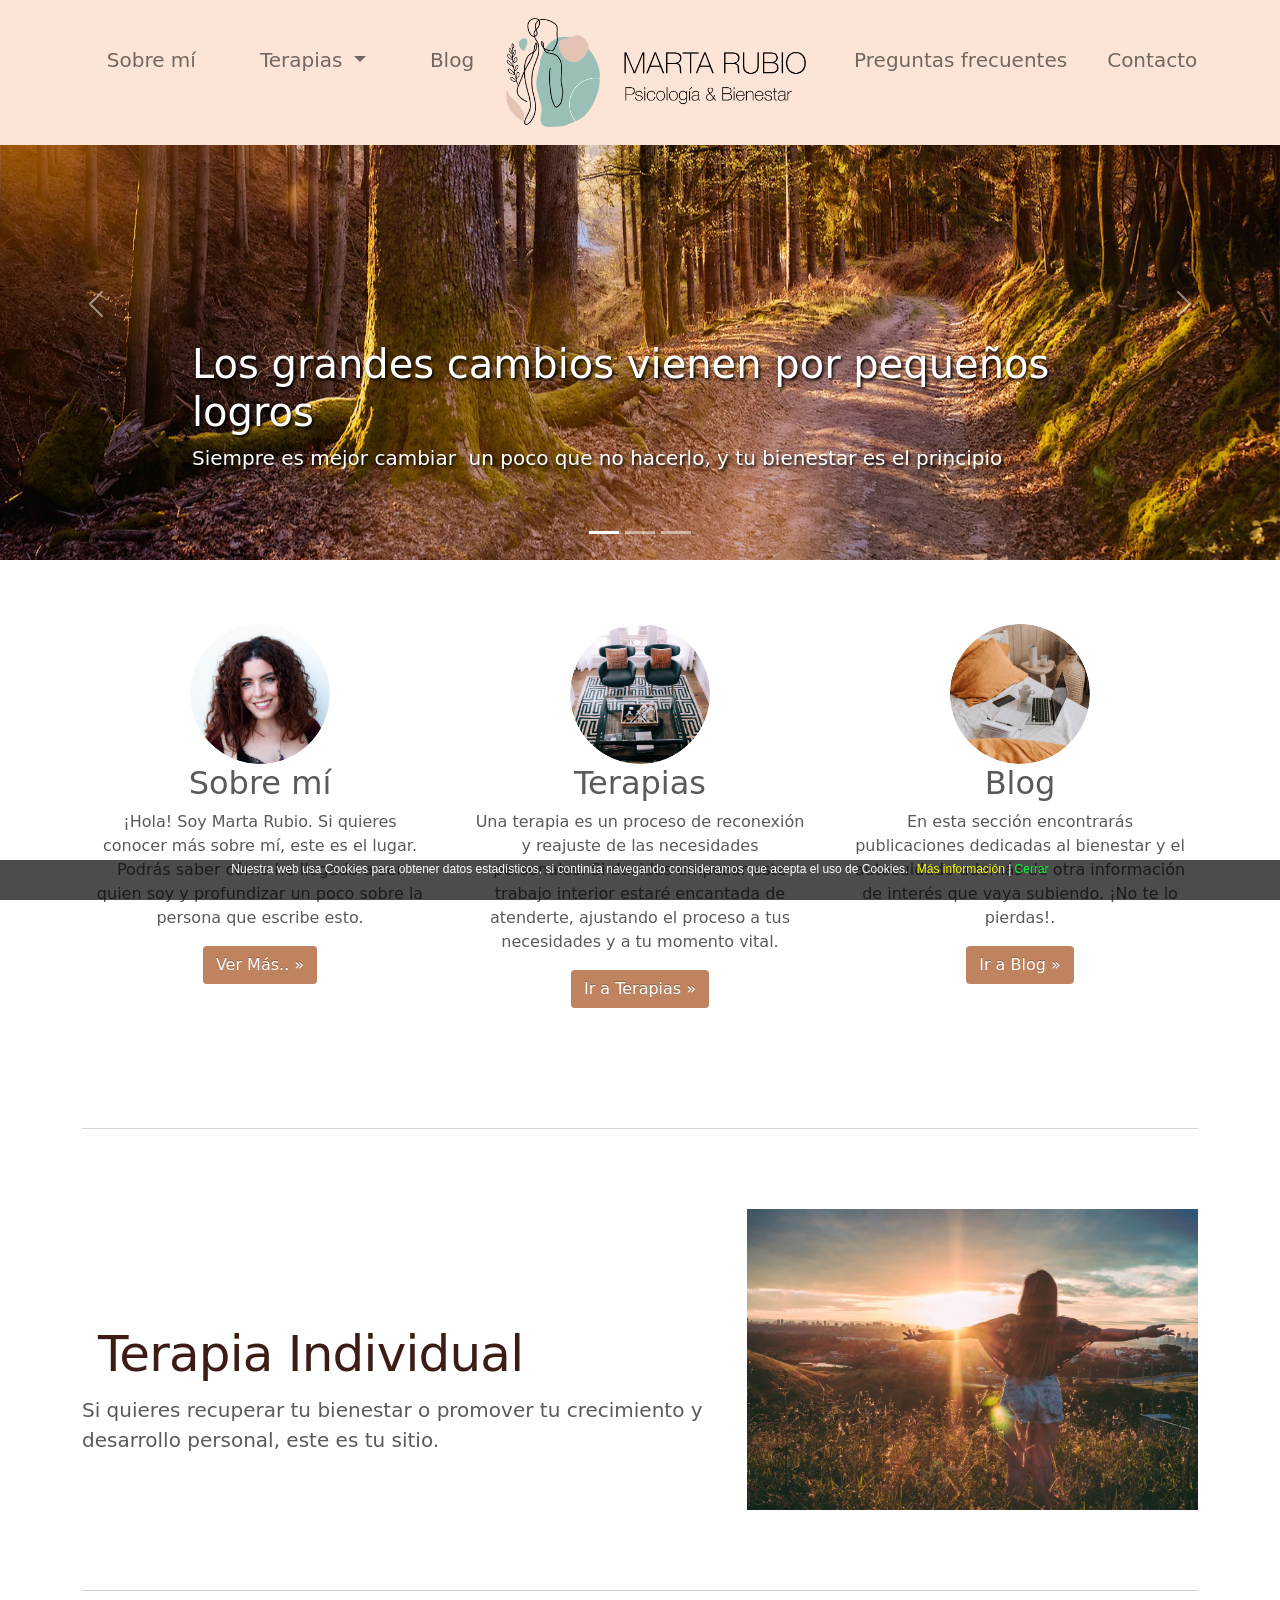
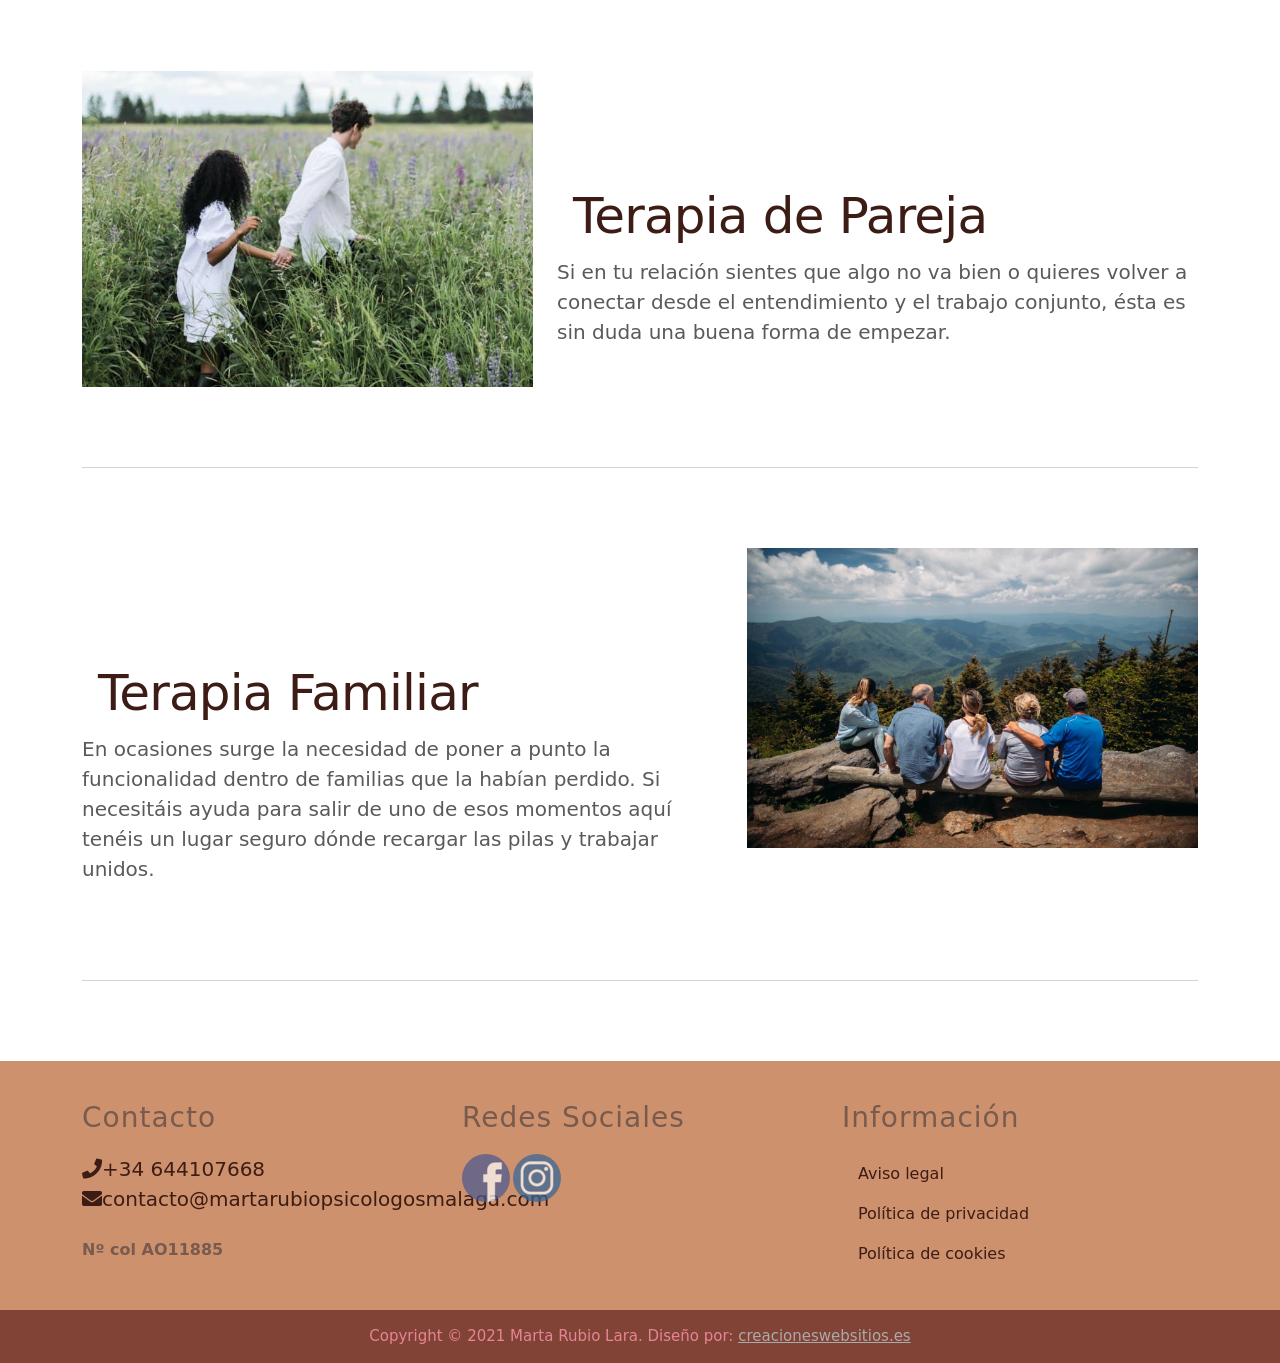
==== index.html @ 986de5ce "commit" ====
<!doctype html>
<html lang="es">


<head>
    <meta charset="utf-8">
    <meta name="viewport" content="width=device-width, initial-scale=1">
    <meta name="description" content="">
    <meta name="author" content="www.creacioneswebsitios.es">
    <meta name="dc.title" content="Marta Rubio Psicologa" />
    <meta name="dc.description" content="Psicólogos Málaga. Andalucía" />
    <meta name="dc.relation" content="https://www.martarubiopsicologos.es/" />
    <meta name="dc.source" content="https://www.martarubiopsicologos.es/" />
    <meta name="dc.language" content="es_ES" />
    <meta name="description" content="Psicólogos Málaga. Andalucía" />
    <meta name="robots" content="index, follow" />
    <meta name="googlebot" content="index, follow, max-snippet:-1, max-image-preview:large, max-video-preview:-1" />
    <meta name="bingbot" content="index, follow, max-snippet:-1, max-image-preview:large, max-video-preview:-1" />
    <title>Marta Rubio - Psicología</title>

    <!--link rel="canonical" href="https://getbootstrap.com/docs/5.0/examples/carousel/">



    <!-- Bootstrap core CSS -->
    <link href="css/bootstrap/bootstrap.css" rel="stylesheet">

    <link href="css/style.css" rel="stylesheet">

    <style>

    </style>


    <!-- Custom styles for this template -->
    <link href="css/carousel.css" rel="stylesheet">

    <!-- Para fontawesome-->
    <link href="./fontawesome/css/all.css" rel="stylesheet">
    <!--load all styles -->
    <link rel="stylesheet" href="./css/alertify/alertify.css">
    <link rel="stylesheet" href="./css/alertify/themes/bootstrap.rtl.min.css" />
    <script src="./js/jquery/jquery-3.5.1.min.js"></script>

    <!-- Global site tag (gtag.js) - Google Analytics -->

    <!-- Para botón de subir a principio página-->
    <script type='text/javascript'>
    </script>
</head>

<body>
    <div id="barraaceptacion">
        <div class="inner">
            <span class="miletra">
            Nuestra web usa Cookies para obtener datos estadísticos, si continúa navegando consideramos que acepta el uso de Cookies.
            
         
            <a href="cokies.html" target="_blank" class="info">Más información</a>&nbsp;|&nbsp;<a class="ok" href="javascript:QuitarCookie()">Cerrar</a>
        </span>
        </div>
    </div>
    <a href="javascript:void(0);" id="scroll" title="Scroll to Top" style="display: none;">Top<span></span></a>
    <header>
        <nav class="navbar navbar-expand-md navbar-light fixed-top">
            <!--Logo para móvil-->
            <a class="navbar-brand d-lg-none" href="#"><img src="./img/LOGO DEFINITIVO.png " lt=" " width="300" />
            </a>
            <button class="navbar-toggler" type="button" data-bs-toggle="collapse" data-bs-target="#navbarCollapse" aria-controls="navbarCollapse" aria-expanded="false" aria-label="Toggle navigation">
                <span class="navbar-toggler-icon"></span>
            </button>
            <div class="container-fluid">

                <div class="collapse navbar-collapse nav-center flex-column" id="navbarCollapse">

                    <!--ul class="navbar-nav mx-auto mb-2 mb-md-0 barra1">
                        <li class=" nav-item centrar">

                            <p class="nav-link fas">
                                <font face="small fonts" size=2>Nº col AO11885
                                </font>
                            </p>

                            <p class="fas fa-phone nav-link ">
                                <font face="small fonts" size=2>+34 644107668
                                </font>
                            </p>

                            <p class="fas fa-envelope nav-link ">
                                <font face="small fonts" size=2> contacto@martarubiopsicologosmalaga.com - mrubio.psico@copao.com
                                </font>
                        </li>


                        <!--li class="nav-item ">
                            <p class="nav-link fas centrar">Nº col AO11885
                            </p>
                        </li>
                        <li class="nav-item ">

                            <p class="fas fa-phone nav-link"> +34 644107668
                            </p>
                        </li>
                        <li class="nav-item ">
                            <p class="fas fa-envelope nav-link"> contacto@martarubiopsicologosmalaga.com - mrubio.psico@copao.com
                            </p>
                        </li>
                    </ul-->
                    <!--form class="d-flex">
                            <input class="form-control me-2" type="search" placeholder="Search" aria-label="Search">
                            <button class="btn btn-outline-success" type="submit">Search</button>
                        </form-->

                    <!-- Barra Navegación para móvil-->
                    <ul class="navbar-nav mx-auto mb-2 mb-md-0 d-lg-none">

                        <li class="nav-item ">
                            <a class="nav-link" href="sobremi.html">
                                Sobre mí
                            </a>
                        </li>

                        <!--li class="nav-item">
                            <a class="nav-link" href="#">Terapias</a>
                        </li-->
                        <!--li><img src="./img/twiter.png " alt=" " width="48" height="48" /></li-->
                        <li class="nav-item  dropdown">
                            <a class="nav-link dropdown-toggle" href="#" id="navbarDropdown" role="button" data-toggle="dropdown" aria-haspopup="true" aria-expanded="false">
                                Terapias
                            </a>
                            <div class="dropdown-menu dropmio" aria-labelledby="navbarDropdown">
                                <a class="dropdown-item" href="terapias.html">Terapias</a>
                                <div class="dropdown-divider"></div>
                                <a class="dropdown-item" href="individual.html">Individual</a>
                                <a class="dropdown-item" href="pareja.html">Pareja</a>
                                <a class="dropdown-item" href="familiar.html">Familar</a>


                            </div>

                        </li>
                        <li class="nav-item">
                            <a class="nav-link " href="blog.php">Blog</a>
                        </li>

                        <a class="navbar-brand d-none d-lg-block" href="#"> <img src="./img/LOGO DEFINITIVO.png " lt=" " width="300" />
                        </a>

                        <li> <a class="nav-link" href="faq.php">Preguntas frecuentes</a>
                        </li>
                        <li class="nav-item">
                            <a class="nav-link " href="contacto.php">Contacto</a>
                        </li>

                    </ul>
                    <!--Barra Navegación para web -->
                    <ul class="navbar-nav mx-auto mb-2 mb-md-0 navbar-brand d-none d-lg-flex">

                        <li class="nav-item m-4">
                            <a class="nav-link" href="sobremi.html">
                                Sobre mí
                            </a>
                        </li>

                        <!--li class="nav-item">
                            <a class="nav-link" href="#">Terapias</a>
                        </li-->
                        <!--li><img src="./img/twiter.png " alt=" " width="48" height="48" /></li-->
                        <li class="nav-item m-4 dropdown">
                            <a class="nav-link dropdown-toggle" href="#" id="navbarDropdown" role="button" data-toggle="dropdown" aria-haspopup="true" aria-expanded="false">
                                Terapias
                            </a>
                            <div class="dropdown-menu dropmio" aria-labelledby="navbarDropdown">
                                <a class="dropdown-item" href="terapias.html">Terapias</a>
                                <div class="dropdown-divider"></div>
                                <a class="dropdown-item" href="individual.html">Individual</a>
                                <a class="dropdown-item" href="pareja.html">Pareja</a>
                                <a class="dropdown-item" href="familiar.html">Familar</a>


                            </div>

                        </li>
                        <li class="nav-item m-4">
                            <a class="nav-link " href="blog.php">Blog</a>
                        </li>

                        <a class="navbar-brand d-none d-lg-block" href="#"> <img src="./img/LOGO DEFINITIVO.png " lt=" " width="300" />
                        </a>

                        <li> <a class="nav-link m-4" href="faq.php">Preguntas frecuentes</a>
                        </li>
                        <li class="nav-item">
                            <a class="nav-link mt-4" href="contacto.php">Contacto</a>
                        </li>

                    </ul>
                </div>
            </div>
        </nav>
    </header>

    <main>

        <div id="myCarousel" class="carousel slide" data-bs-ride="carousel">
            <ol class="carousel-indicators">
                <li data-bs-target="#myCarousel" data-bs-slide-to="0" class="active"></li>
                <li data-bs-target="#myCarousel" data-bs-slide-to="1"></li>
                <li data-bs-target="#myCarousel" data-bs-slide-to="2"></li>
            </ol>
            <div class="carousel-inner">
                <div class="carousel-item active">
                    <!--svg class="bd-placeholder-img" width="100%" height="100%" xmlns="http://www.w3.org/2000/svg" aria-hidden="true" preserveAspectRatio="xMidYMid slice" focusable="false"><rect width="100%" height="100%" fill="#777"/></svg-->
                    <img src="img/Carrusel 1 FINAL.png" class="img-fluid" alt="Responsive image" />
                    <div class="container">
                        <div class="carousel-caption text-start sombra">
                            <h1>Los grandes cambios vienen por pequeños logros
                            </h1>
                            <p>Siempre es mejor cambiar ​ un poco que no hacerlo, y tu bienestar es el principio
                            </p>
                        </div>
                    </div>
                </div>
                <div class="carousel-item">
                    <!-- svg class="bd-placeholder-img" width="100%" height="100%" xmlns="http://www.w3.org/2000/svg" aria-hidden="true" preserveAspectRatio="xMidYMid slice" focusable="false"><rect width="100%" height="100%" fill="#777"/></svg-->
                    <img src="img/Carrusel 2 FINAL.png" class="img-fluid" alt="Responsive image" />

                    <div class="container">
                        <div class="carousel-caption sombra">
                            <h1>A veces perdemos el rumbo
                            </h1>
                            <p>Ayúdame a encontrarte y te acompañaré en tu proceso terapéutico
                            </p>
                        </div>
                    </div>
                </div>
                <div class="carousel-item">
                    <!--svg class="bd-placeholder-img" width="100%" height="100%" xmlns="http://www.w3.org/2000/svg" aria-hidden="true" preserveAspectRatio="xMidYMid slice" focusable="false"><rect width="100%" height="100%" fill="#777"/></svg-->
                    <img src="img/Carrusel 3 FINAL.png" class="img-fluid" alt="Responsive image" />

                    <div class="container">
                        <div class="carousel-caption text-end sombra">
                            <h1>Miedos, inseguridades e incertidumbre en pareja
                            </h1>
                            <p>Si necesitas otro punto de vista, estoy aquí para escucharte </p>
                        </div>
                    </div>
                </div>
            </div>
            <a class="carousel-control-prev" href="#myCarousel" role="button" data-bs-slide="prev">
                <span class="carousel-control-prev-icon" aria-hidden="true"></span>
                <span class="visually-hidden">Previous</span>
            </a>
            <a class="carousel-control-next" href="#myCarousel" role="button" data-bs-slide="next">
                <span class="carousel-control-next-icon" aria-hidden="true"></span>
                <span class="visually-hidden">Next</span>
            </a>
        </div>


        <!-- Marketing messaging and featurettes
  ================================================== -->
        <!-- Wrap the rest of the page in another container to center all the content. -->

        <div class="container marketing">

            <!-- Three columns of text below the carousel -->
            <div class="row">
                <div class="col-lg-4">
                    <!--svg class="bd-placeholder-img rounded-circle" width="140" height="140" xmlns="http://www.w3.org/2000/svg" role="img" aria-label="Placeholder: 140x140" preserveAspectRatio="xMidYMid slice" focusable="false"><title>Placeholder</title><rect width="100%" height="100%" fill="#777"/><text x="50%" y="50%" fill="#777" dy=".3em">140x140</text></svg-->
                    <img src="./img/fotomartaindex.jpg" class="bd-placeholder-img rounded-circle" width="140" height="140" />
                    <h2>Sobre mí</h2>
                    <p>¡Hola! Soy Marta Rubio. Si quieres conocer más sobre mí, este es el lugar. Podrás saber cómo he llegado a ser quien soy y profundizar un poco sobre la persona que escribe esto.
                    </p>
                    <p><a class="btn btn-ttc" href="sobremi.html" role="button">Ver Más.. &raquo;</a></p>
                </div>
                <!-- /.col-lg-4 -->
                <div class="col-lg-4">
                    <img src="./img/Inicio Terapias Redondo.png" class="bd-placeholder-img rounded-circle" width="140" height="140" />
                    <h2>Terapias</h2>
                    <p>Una terapia es un proceso de reconexión y reajuste de las necesidades personales. Si decides empezar este trabajo interior estaré encantada de atenderte, ajustando el proceso a tus necesidades y a tu momento vital.
                    </p>
                    <p><a class="btn btn-ttc" href="terapias.html" role="button">Ir a Terapias &raquo;</a></p>
                </div>
                <!-- /.col-lg-4 -->
                <div class="col-lg-4">
                    <img src="./img/Inicio Blog Redondo.png" class="bd-placeholder-img rounded-circle" width="140" height="140" />
                    <h2>Blog</h2>
                    <p>En esta sección encontrarás publicaciones dedicadas al bienestar y el autocuidado además de otra información de interés que vaya subiendo. ¡No te lo pierdas!.
                    </p>
                    <p><a class="btn btn-ttc" href="blog.php" role="button">Ir a Blog &raquo;</a></p>
                </div>
                <!-- /.col-lg-4 -->
            </div>
            <!-- /.row -->


            <!-- START THE FEATURETTES -->

            <hr class="featurette-divider">

            <div class="row featurette">
                <div class="col-md-7">
                    <h2 class="featurette-heading">
                        <a class="nav-link colormio" href="individual.html">Terapia Individual</a> <span class="text-muted "></span></h2>
                    <p class="lead"> Si quieres recuperar tu bienestar o promover tu crecimiento y desarrollo personal, este es tu sitio.
                    </p>
                </div>
                <div class="col-md-5">
                    <!--svg class="bd-placeholder-img bd-placeholder-img-lg featurette-image img-fluid mx-auto" width="500" height="500" xmlns="http://www.w3.org/2000/svg" role="img" aria-label="Placeholder: 500x500" preserveAspectRatio="xMidYMid slice" focusable="false"><title>Placeholder</title><rect width="100%" height="100%" fill="#eee"/><text x="50%" y="50%" fill="#aaa" dy=".3em">500x500</text></svg-->
                    <img src="./img/terapiaindividual1.jpg" class="bd-placeholder-img bd-placeholder-img-lg featurette-image img-fluid mx-auto" width="500" height="500" />
                </div>
            </div>

            <hr class="featurette-divider">

            <div class="row featurette">
                <div class="col-md-7 order-md-2">
                    <h2 class="featurette-heading">
                        <a class="nav-link colormio" href="pareja.html">Terapia de Pareja</a> <span class="text-muted "></span></h2>
                    <p class="lead">Si en tu relación sientes que algo no va bien o quieres volver a conectar desde el entendimiento y el trabajo conjunto, ésta es sin duda una buena forma de empezar.
                    </p>
                </div>
                <div class="col-md-5 order-md-1">
                    <!--svg class="bd-placeholder-img bd-placeholder-img-lg featurette-image img-fluid mx-auto" width="500" height="500" xmlns="http://www.w3.org/2000/svg" role="img" aria-label="Placeholder: 500x500" preserveAspectRatio="xMidYMid slice" focusable="false"><title>Placeholder</title><rect width="100%" height="100%" fill="#eee"/><text x="50%" y="50%" fill="#aaa" dy=".3em">500x500</text></svg-->
                    <img src="./img/terapiapareja.jpg" class=" bd-placeholder-img bd-placeholder-img-lg featurette-image img-fluid mx-auto " width="500 " height="500 " />

                </div>
            </div>

            <hr class="featurette-divider ">

            <div class="row featurette ">
                <div class="col-md-7 ">

                    <h2 class="featurette-heading">
                        <a class="nav-link colormio" href="familiar.html">Terapia Familiar</a> <span class="text-muted "></span></h2>


                    <p class="lead ">En ocasiones surge la necesidad de poner a punto la funcionalidad dentro de familias que la habían perdido. Si necesitáis ayuda para salir de uno de esos momentos aquí tenéis un lugar seguro dónde recargar las pilas y trabajar unidos.

                    </p>
                </div>
                <div class="col-md-5 ">
                    <!--svg class="bd-placeholder-img bd-placeholder-img-lg featurette-image img-fluid mx-auto " width="500 " height="500 " xmlns="http://www.w3.org/2000/svg " role="img " aria-label="Placeholder: 500x500 " preserveAspectRatio="xMidYMid
                        slice " focusable="false "><title>Placeholder</title><rect width="100% " height="100% " fill="#eee "/><text x="50% " y="50% " fill="#aaa " dy=".3em ">500x500</text></svg-->
                    <img src="./img/terapiafamiliar.jpg" class=" bd-placeholder-img bd-placeholder-img-lg featurette-image img-fluid mx-auto " width="500 " height="500 " />

                </div>
            </div>

            <hr class="featurette-divider ">

            <!-- /END THE FEATURETTES -->

        </div>
        <!-- /.container -->


        <!-- FOOTER >
        <footer class="container ">
            <p class="float-end "><a href="# ">Back to top</a></p>
            <p>&copy; 2017-2020 Company, Inc. &middot; <a href="# ">Privacy</a> &middot; <a href="# ">Terms</a></p>
        </footer-->
        <footer>
            <div class="container ">
                <div class="row ">

                    <div class="col-lg-4 col-md-6 ">
                        <h3>Contacto</h3>
                        <ul class="list-unstyled one-column ">

                            <li>
                                <a class="navbar-brand colormio" href="tel:+34644107668"><i class="fa fa-phone"></i>+34 644107668</a>
                            </li>
                            <li>
                                <a class="navbar-brand colormio" href="mailto:contacto@martarubiopsicologosmalaga.com"><i class="fa fa-envelope"></i>contacto@martarubiopsicologosmalaga.com</a>
                            </li>

                            <br>
                            <li>
                                <b>Nº col AO11885</b>
                            </li>



                        </ul>

                    </div>

                    <div class="col-lg-4 col-md-6">
                        <h3>Redes Sociales</h3>
                        <ul class="list-unstyled socila-list mx-auto">
                            <li>
                                <a href="https://www.facebook.com/MartaRubioTherapy">
                                    <img src=" ./img/facebook.png " alt=" " width="48 " height="48 " /></li>

                            </a>



                            <li>
                                <a href="https://www.instagram.com/martarubio_therapy/">
                                    <img src="./img/instagram.png " alt=" " width="48 " height="48 " />

                                </a>
                            </li>

                        </ul>

                    </div>

                    <div class="col-lg-4 ">
                        <h3>Información</h3>
                        <ul class="list-unstyled one-column ">
                            <li><a class="colormio nav-link" href="avisolegal.html">Aviso legal</a></li>
                            <li><a class="colormio nav-link" href="privacidad.html">Política de privacidad</a></li>
                            <li><a class="colormio nav-link" href="cokies.html">Política de cookies</a></li>


                        </ul>
                    </div>

                </div>
            </div>
            <div class="copyright text-center ">

                <span>Copyright &copy; 2021  Marta Rubio Lara.
                Diseño por: <a  href="https://creacioneswebsitios.es">creacioneswebsitios.es</a></span> </div>
        </footer>
    </main>

    <script src="./js/popper.min.js "></script>
    <!-- Always remember to call the above files first before calling the bootstrap.min.js file -->
    <script src="./js/bootstrap4/bootstrap.min.js "></script>
    <script src="js/bootstrap/bootstrap.min.js "></script>
    <script src="js/alertify/alertify.js"></script>
    <script async src="https://www.googletagmanager.com/gtag/js?id=G-HHHKH31DY4"></script>
    <script src="js/funcionesindex.js"></script>






</body>

</html>

</html>
---- css/style.css ----
footer {
        background: #CD916D;
        color: #785B4E;
        padding-top: 10px;
        position: absolute;
        width: 100%;
    }
    
    footer a {
        color: #aaa;
    }
    
    footer a:hover {
        color: #CD916D;
    }
    
    footer h3 {
        color: #785B4E;
        letter-spacing: 1px;
        margin: 30px 0 20px;
    }
    
    footer .three-column {
        overflow: hidden;
    }
    
    footer .three-column li {
        width: 33.3333%;
        float: left;
        padding: 5px 0;
    }
    
    footer .socila-list {
        overflow: hidden;
        margin: 20px 0 10px;
    }
    
    footer .socila-list li {
        float: left;
        margin-right: 3px;
        opacity: 0.7;
        overflow: hidden;
        border-radius: 50%;
        transition: all 0.3s ease-in-out;
    }
    
    footer .socila-list li:hover {
        opacity: 1;
    }
    
    footer .img-thumbnail {
        background: rgba(0, 0, 0, 0.2);
        border: 1px solid #444;
        margin-bottom: 5px;
    }
    
    footer .copyright {
        padding: 15px 0;
        background: #814336;
        margin-top: 20px;
        font-size: 15px;
    }
    
    footer .copyright span {
        color: #e68495;
    }
    
    .bd-placeholder-img {
        font-size: 1.125rem;
        text-anchor: middle;
        -webkit-user-select: none;
        -moz-user-select: none;
        user-select: none;
    }
    
    @media (min-width: 768px) {
        .bd-placeholder-img-lg {
            font-size: 3.5rem;
        }
    }
    /**Fondo navegación**/
    
    nav {
        background-color: #FCE5D7;
        margin: 0;
        padding: 0;
    }
    /**Color botón personalizado*/
    
    .btn-ttc,
    .btn-ttc:hover,
    .btn-ttc:active {
        color: white;
        text-shadow: 0 -1px 0 rgba(0, 0, 0, 0.25);
        background-color: #BF835F;
    }
    /**Botón subir en la página */
    
    #scroll {
        position: fixed;
        z-index: 1;
        right: 10px;
        bottom: 10px;
        cursor: pointer;
        width: 50px;
        height: 50px;
        background-color: #814336db;
        text-indent: -9999px;
        display: none;
        -webkit-border-radius: 60px;
        -moz-border-radius: 60px;
        border-radius: 60px
    }
    
    #scroll span {
        position: absolute;
        top: 50%;
        left: 50%;
        margin-left: -8px;
        margin-top: -12px;
        height: 0;
        width: 0;
        border: 8px solid transparent;
        border-bottom-color: #ffffff
    }
    
    #scroll:hover {
        background-color: #BF835F;
        opacity: 1;
        filter: "alpha(opacity=100)";
        -ms-filter: "alpha(opacity=100)";
    }
    /**Para barra de colores*/
    
    .barra1 {
        background-color: #e5c8b6;
        width: 100%;
        text-align: center;
        padding: 0px;
        margin: 0px;
    }
    
    .centrar {
        margin-left: auto;
        margin-right: auto;
    }
    
    .dropmio {
        background-color: #e5c8b6;
    }
    /** Texto justificado **/
    
    .justifica {
        text-align: justify;
    }
    
    .borde {
        border-color: #e5c8b6;
        border-style: outset;
    }
    /*main {
        background-color: e5c8b6k;
        opacity: 0.5;
    }*/
    
    .colormio {
        color: #3d1c15;
    }
    
    .colormio:hover {
        color: #6e4e39;
    }
    /*Para FAQ
       
    */
    
    .micolorfaq {
        color: #454444;
        background-color: #FCE5D7
    }
    
    .micolorfaq:hover {
        color: black
    }
    
    .faqHeader {
        font-size: 27px;
        margin: 20px;
    }
    
    .panel-heading [data-toggle="collapse"]:after {
        font-family: 'Glyphicons Halflings';
        content: "e072";
        /* "play" icon */
        float: right;
        color: #F58723;
        font-size: 18px;
        line-height: 22px;
        /* rotate "play" icon from > (right arrow) to down arrow */
        -webkit-transform: rotate(-90deg);
        -moz-transform: rotate(-90deg);
        -ms-transform: rotate(-90deg);
        -o-transform: rotate(-90deg);
        transform: rotate(-90deg);
    }
    
    .panel-heading [data-toggle="collapse"].collapsed:after {
        /* rotate "play" icon from > (right arrow) to ^ (up arrow) */
        -webkit-transform: rotate(90deg);
        -moz-transform: rotate(90deg);
        -ms-transform: rotate(90deg);
        -o-transform: rotate(90deg);
        transform: rotate(90deg);
        color: #454444;
    }
    /* Barra aceptación de cookies*/
    
    #barraaceptacion {
        position: fixed;
        right: 0px;
        bottom: 0px;
        width: 100%;
        text-align: center;
        min-height: 40px;
        background-color: rgba(0, 0, 0, 0.7);
        color: #fff;
        z-index: 99999;
    }
    
    .inner {
        text-align: center;
        font-family: verdana;
        font-size: 12px;
        margin: auto;
    }
    
    .spanfoot {
        vertical-align: middle;
        text-align: center;
    }
    
    .inner a.ok {
        color: #00ff2e;
        text-decoration: none;
    }
    
    .inner a.info {
        margin-left: 5px;
        text-decoration: none;
        color: #faff00;
    }
    /* Letra para enlace diseño en pie*/
    
    .miletra {
        font-family: Arial, Helvetica, sans-serif;
    }
    /**Sombra letras carrousel*/
    
    .sombra {
        color: white;
        text-shadow: 0.1em 0.1em 0.2em black
    }
---- css/carousel.css ----
/* GLOBAL STYLES
-------------------------------------------------- */
/* Padding below the footer and lighter body text */

body {
  padding-top: 3rem;
  padding-bottom: 3rem;
  color: #5a5a5a;
}


/* CUSTOMIZE THE CAROUSEL
-------------------------------------------------- */

/* Carousel base class */
.carousel {
  margin-bottom: 4rem;
}
/* Since positioning the image, we need to help out the caption */
.carousel-caption {
  bottom: 3rem;
  z-index: 10;
}

/* Declare heights because of positioning of img element */
.carousel-item {
  height: 32rem;
}
.carousel-item > img {
  position: absolute;
  top: 0;
  left: 0;
  min-width: 100%;
  height: 32rem;
}


/* MARKETING CONTENT
-------------------------------------------------- */

/* Center align the text within the three columns below the carousel */
.marketing .col-lg-4 {
  margin-bottom: 1.5rem;
  text-align: center;
}
.marketing h2 {
  font-weight: 400;
}
/* rtl:begin:ignore */
.marketing .col-lg-4 p {
  margin-right: .75rem;
  margin-left: .75rem;
}
/* rtl:end:ignore */


/* Featurettes
------------------------- */

.featurette-divider {
  margin: 5rem 0; /* Space out the Bootstrap <hr> more */
}

/* Thin out the marketing headings */
.featurette-heading {
  font-weight: 300;
  line-height: 1;
  /* rtl:remove */
  letter-spacing: -.05rem;
}


/* RESPONSIVE CSS
-------------------------------------------------- */

@media (min-width: 40em) {
  /* Bump up size of carousel content */
  .carousel-caption p {
    margin-bottom: 1.25rem;
    font-size: 1.25rem;
    line-height: 1.4;
  }

  .featurette-heading {
    font-size: 50px;
  }
}

@media (min-width: 62em) {
  .featurette-heading {
    margin-top: 7rem;
  }
}
---- css/alertify/alertify.css ----
/**
 * alertifyjs 1.13.1 http://alertifyjs.com
 * AlertifyJS is a javascript framework for developing pretty browser dialogs and notifications.
 * Copyright 2019 Mohammad Younes <Mohammad@alertifyjs.com> (http://alertifyjs.com) 
 * Licensed under GPL 3 <https://opensource.org/licenses/gpl-3.0>*/
    
    .alertify .ajs-dimmer {
        position: fixed;
        z-index: 1981;
        top: 0;
        right: 0;
        bottom: 0;
        left: 0;
        padding: 0;
        margin: 0;
        background-color: #252525;
        opacity: .5;
    }
    
    .alertify .ajs-modal {
        position: fixed;
        top: 0;
        right: 0;
        left: 0;
        bottom: 0;
        padding: 0;
        overflow-y: auto;
        z-index: 1981;
    }
    
    .alertify .ajs-dialog {
        position: relative;
        margin: 5% auto;
        min-height: 110px;
        max-width: 500px;
        padding: 24px 24px 0 24px;
        outline: 0;
        background-color: #fff;
    }
    
    .alertify .ajs-dialog.ajs-capture:before {
        content: '';
        position: absolute;
        top: 0;
        right: 0;
        bottom: 0;
        left: 0;
        display: block;
        z-index: 1;
    }
    
    .alertify .ajs-reset {
        position: absolute !important;
        display: inline !important;
        width: 0 !important;
        height: 0 !important;
        opacity: 0 !important;
    }
    
    .alertify .ajs-commands {
        position: absolute;
        right: 4px;
        margin: -14px 24px 0 0;
        z-index: 2;
    }
    
    .alertify .ajs-commands button {
        display: none;
        width: 10px;
        height: 10px;
        margin-left: 10px;
        padding: 10px;
        border: 0;
        background-color: transparent;
        background-repeat: no-repeat;
        background-position: center;
        cursor: pointer;
    }
    
    .alertify .ajs-commands button.ajs-close {
        background-image: url([data-uri]);
    }
    
    .alertify .ajs-commands button.ajs-maximize {
        background-image: url([data-uri]);
    }
    
    .alertify .ajs-header {
        margin: -24px;
        margin-bottom: 0;
        padding: 16px 24px;
        background-color: #fff;
    }
    
    .alertify .ajs-body {
        min-height: 56px;
    }
    
    .alertify .ajs-body .ajs-content {
        padding: 16px 24px 16px 16px;
    }
    
    .alertify .ajs-footer {
        padding: 4px;
        margin-left: -24px;
        margin-right: -24px;
        min-height: 43px;
        background-color: #fff;
    }
    
    .alertify .ajs-footer .ajs-buttons.ajs-primary {
        text-align: right;
    }
    
    .alertify .ajs-footer .ajs-buttons.ajs-primary .ajs-button {
        margin: 4px;
    }
    
    .alertify .ajs-footer .ajs-buttons.ajs-auxiliary {
        float: left;
        clear: none;
        text-align: left;
    }
    
    .alertify .ajs-footer .ajs-buttons.ajs-auxiliary .ajs-button {
        margin: 4px;
    }
    
    .alertify .ajs-footer .ajs-buttons .ajs-button {
        min-width: 88px;
        min-height: 35px;
    }
    
    .alertify .ajs-handle {
        position: absolute;
        display: none;
        width: 10px;
        height: 10px;
        right: 0;
        bottom: 0;
        z-index: 1;
        background-image: url([data-uri]);
        -webkit-transform: scaleX(1)/*rtl:scaleX(-1)*/
        ;
        transform: scaleX(1)/*rtl:scaleX(-1)*/
        ;
        cursor: se-resize;
    }
    
    .alertify.ajs-no-overflow .ajs-body .ajs-content {
        overflow: hidden !important;
    }
    
    .alertify.ajs-no-padding.ajs-maximized .ajs-body .ajs-content {
        left: 0;
        right: 0;
        padding: 0;
    }
    
    .alertify.ajs-no-padding:not(.ajs-maximized) .ajs-body {
        margin-left: -24px;
        margin-right: -24px;
    }
    
    .alertify.ajs-no-padding:not(.ajs-maximized) .ajs-body .ajs-content {
        padding: 0;
    }
    
    .alertify.ajs-no-padding.ajs-resizable .ajs-body .ajs-content {
        left: 0;
        right: 0;
    }
    
    .alertify.ajs-maximizable .ajs-commands button.ajs-maximize,
    .alertify.ajs-maximizable .ajs-commands button.ajs-restore {
        display: inline-block;
    }
    
    .alertify.ajs-closable .ajs-commands button.ajs-close {
        display: inline-block;
    }
    
    .alertify.ajs-maximized .ajs-dialog {
        width: 100% !important;
        height: 100% !important;
        max-width: none !important;
        margin: 0 auto !important;
        top: 0 !important;
        left: 0 !important;
    }
    
    .alertify.ajs-maximized.ajs-modeless .ajs-modal {
        position: fixed !important;
        min-height: 100% !important;
        max-height: none !important;
        margin: 0 !important;
    }
    
    .alertify.ajs-maximized .ajs-commands button.ajs-maximize {
        background-image: url([data-uri]);
    }
    
    .alertify.ajs-resizable .ajs-dialog,
    .alertify.ajs-maximized .ajs-dialog {
        padding: 0;
    }
    
    .alertify.ajs-resizable .ajs-commands,
    .alertify.ajs-maximized .ajs-commands {
        margin: 14px 24px 0 0;
    }
    
    .alertify.ajs-resizable .ajs-header,
    .alertify.ajs-maximized .ajs-header {
        position: absolute;
        top: 0;
        left: 0;
        right: 0;
        margin: 0;
        padding: 16px 24px;
    }
    
    .alertify.ajs-resizable .ajs-body,
    .alertify.ajs-maximized .ajs-body {
        min-height: 224px;
        display: inline-block;
    }
    
    .alertify.ajs-resizable .ajs-body .ajs-content,
    .alertify.ajs-maximized .ajs-body .ajs-content {
        position: absolute;
        top: 50px;
        right: 24px;
        bottom: 50px;
        left: 24px;
        overflow: auto;
    }
    
    .alertify.ajs-resizable .ajs-footer,
    .alertify.ajs-maximized .ajs-footer {
        position: absolute;
        left: 0;
        right: 0;
        bottom: 0;
        margin: 0;
    }
    
    .alertify.ajs-resizable:not(.ajs-maximized) .ajs-dialog {
        min-width: 548px;
    }
    
    .alertify.ajs-resizable:not(.ajs-maximized) .ajs-handle {
        display: block;
    }
    
    .alertify.ajs-movable:not(.ajs-maximized) .ajs-header {
        cursor: move;
    }
    
    .alertify.ajs-modeless .ajs-dimmer,
    .alertify.ajs-modeless .ajs-reset {
        display: none;
    }
    
    .alertify.ajs-modeless .ajs-modal {
        overflow: visible;
        max-width: none;
        max-height: 0;
    }
    
    .alertify.ajs-modeless.ajs-pinnable .ajs-commands button.ajs-pin {
        display: inline-block;
        background-image: url([data-uri]);
    }
    
    .alertify.ajs-modeless.ajs-unpinned .ajs-modal {
        position: absolute;
    }
    
    .alertify.ajs-modeless.ajs-unpinned .ajs-commands button.ajs-pin {
        background-image: url([data-uri]);
    }
    
    .alertify.ajs-modeless:not(.ajs-unpinned) .ajs-body {
        max-height: 500px;
        overflow: auto;
    }
    
    .alertify.ajs-basic .ajs-header {
        opacity: 0;
    }
    
    .alertify.ajs-basic .ajs-footer {
        visibility: hidden;
    }
    
    .alertify.ajs-frameless .ajs-header {
        position: absolute;
        top: 0;
        left: 0;
        right: 0;
        min-height: 60px;
        margin: 0;
        padding: 0;
        opacity: 0;
        z-index: 1;
    }
    
    .alertify.ajs-frameless .ajs-footer {
        display: none;
    }
    
    .alertify.ajs-frameless .ajs-body .ajs-content {
        position: absolute;
        top: 0;
        right: 0;
        bottom: 0;
        left: 0;
    }
    
    .alertify.ajs-frameless:not(.ajs-resizable) .ajs-dialog {
        padding-top: 0;
    }
    
    .alertify.ajs-frameless:not(.ajs-resizable) .ajs-dialog .ajs-commands {
        margin-top: 0;
    }
    
    .ajs-no-overflow {
        overflow: hidden !important;
        outline: none;
    }
    
    .ajs-no-overflow.ajs-fixed {
        position: fixed;
        top: 0;
        right: 0;
        bottom: 0;
        left: 0;
        overflow-y: scroll!important;
    }
    
    .ajs-no-selection,
    .ajs-no-selection * {
        -webkit-user-select: none;
        -moz-user-select: none;
        -ms-user-select: none;
        user-select: none;
    }
    
    @media screen and (max-width: 568px) {
        .alertify .ajs-dialog {
            min-width: 150px;
        }
        .alertify:not(.ajs-maximized) .ajs-modal {
            padding: 0 5%;
        }
        .alertify:not(.ajs-maximized).ajs-resizable .ajs-dialog {
            min-width: initial;
            min-width: auto/*IE fallback*/
            ;
        }
    }
    
    @-moz-document url-prefix() {
        .alertify button:focus {
            outline: 1px dotted #3593D2;
        }
    }
    
    .alertify .ajs-dimmer,
    .alertify .ajs-modal {
        -webkit-transform: translate3d(0, 0, 0);
        transform: translate3d(0, 0, 0);
        -webkit-transition-property: opacity, visibility;
        transition-property: opacity, visibility;
        -webkit-transition-timing-function: linear;
        transition-timing-function: linear;
        -webkit-transition-duration: 250ms;
        transition-duration: 250ms;
    }
    
    .alertify.ajs-hidden .ajs-dimmer,
    .alertify.ajs-hidden .ajs-modal {
        visibility: hidden;
        opacity: 0;
    }
    
    .alertify.ajs-in:not(.ajs-hidden) .ajs-dialog {
        -webkit-animation-duration: 500ms;
        animation-duration: 500ms;
    }
    
    .alertify.ajs-out.ajs-hidden .ajs-dialog {
        -webkit-animation-duration: 250ms;
        animation-duration: 250ms;
    }
    
    .alertify .ajs-dialog.ajs-shake {
        -webkit-animation-name: ajs-shake;
        animation-name: ajs-shake;
        -webkit-animation-duration: .1s;
        animation-duration: .1s;
        -webkit-animation-fill-mode: both;
        animation-fill-mode: both;
    }
    
    @-webkit-keyframes ajs-shake {
        0%,
        100% {
            -webkit-transform: translate3d(0, 0, 0);
            transform: translate3d(0, 0, 0);
        }
        10%,
        30%,
        50%,
        70%,
        90% {
            -webkit-transform: translate3d(-10px, 0, 0);
            transform: translate3d(-10px, 0, 0);
        }
        20%,
        40%,
        60%,
        80% {
            -webkit-transform: translate3d(10px, 0, 0);
            transform: translate3d(10px, 0, 0);
        }
    }
    
    @keyframes ajs-shake {
        0%,
        100% {
            -webkit-transform: translate3d(0, 0, 0);
            transform: translate3d(0, 0, 0);
        }
        10%,
        30%,
        50%,
        70%,
        90% {
            -webkit-transform: translate3d(-10px, 0, 0);
            transform: translate3d(-10px, 0, 0);
        }
        20%,
        40%,
        60%,
        80% {
            -webkit-transform: translate3d(10px, 0, 0);
            transform: translate3d(10px, 0, 0);
        }
    }
    
    .alertify.ajs-slide.ajs-in:not(.ajs-hidden) .ajs-dialog {
        -webkit-animation-name: ajs-slideIn;
        animation-name: ajs-slideIn;
        -webkit-animation-timing-function: cubic-bezier(0.175, 0.885, 0.32, 1.275);
        animation-timing-function: cubic-bezier(0.175, 0.885, 0.32, 1.275);
    }
    
    .alertify.ajs-slide.ajs-out.ajs-hidden .ajs-dialog {
        -webkit-animation-name: ajs-slideOut;
        animation-name: ajs-slideOut;
        -webkit-animation-timing-function: cubic-bezier(0.6, -0.28, 0.735, 0.045);
        animation-timing-function: cubic-bezier(0.6, -0.28, 0.735, 0.045);
    }
    
    .alertify.ajs-zoom.ajs-in:not(.ajs-hidden) .ajs-dialog {
        -webkit-animation-name: ajs-zoomIn;
        animation-name: ajs-zoomIn;
    }
    
    .alertify.ajs-zoom.ajs-out.ajs-hidden .ajs-dialog {
        -webkit-animation-name: ajs-zoomOut;
        animation-name: ajs-zoomOut;
    }
    
    .alertify.ajs-fade.ajs-in:not(.ajs-hidden) .ajs-dialog {
        -webkit-animation-name: ajs-fadeIn;
        animation-name: ajs-fadeIn;
    }
    
    .alertify.ajs-fade.ajs-out.ajs-hidden .ajs-dialog {
        -webkit-animation-name: ajs-fadeOut;
        animation-name: ajs-fadeOut;
    }
    
    .alertify.ajs-pulse.ajs-in:not(.ajs-hidden) .ajs-dialog {
        -webkit-animation-name: ajs-pulseIn;
        animation-name: ajs-pulseIn;
    }
    
    .alertify.ajs-pulse.ajs-out.ajs-hidden .ajs-dialog {
        -webkit-animation-name: ajs-pulseOut;
        animation-name: ajs-pulseOut;
    }
    
    .alertify.ajs-flipx.ajs-in:not(.ajs-hidden) .ajs-dialog {
        -webkit-animation-name: ajs-flipInX;
        animation-name: ajs-flipInX;
    }
    
    .alertify.ajs-flipx.ajs-out.ajs-hidden .ajs-dialog {
        -webkit-animation-name: ajs-flipOutX;
        animation-name: ajs-flipOutX;
    }
    
    .alertify.ajs-flipy.ajs-in:not(.ajs-hidden) .ajs-dialog {
        -webkit-animation-name: ajs-flipInY;
        animation-name: ajs-flipInY;
    }
    
    .alertify.ajs-flipy.ajs-out.ajs-hidden .ajs-dialog {
        -webkit-animation-name: ajs-flipOutY;
        animation-name: ajs-flipOutY;
    }
    
    @-webkit-keyframes ajs-pulseIn {
        0%,
        20%,
        40%,
        60%,
        80%,
        100% {
            -webkit-transition-timing-function: cubic-bezier(0.215, 0.61, 0.355, 1);
            transition-timing-function: cubic-bezier(0.215, 0.61, 0.355, 1);
        }
        0% {
            opacity: 0;
            -webkit-transform: scale3d(0.3, 0.3, 0.3);
            transform: scale3d(0.3, 0.3, 0.3);
        }
        20% {
            -webkit-transform: scale3d(1.1, 1.1, 1.1);
            transform: scale3d(1.1, 1.1, 1.1);
        }
        40% {
            -webkit-transform: scale3d(0.9, 0.9, 0.9);
            transform: scale3d(0.9, 0.9, 0.9);
        }
        60% {
            opacity: 1;
            -webkit-transform: scale3d(1.03, 1.03, 1.03);
            transform: scale3d(1.03, 1.03, 1.03);
        }
        80% {
            -webkit-transform: scale3d(0.97, 0.97, 0.97);
            transform: scale3d(0.97, 0.97, 0.97);
        }
        100% {
            opacity: 1;
            -webkit-transform: scale3d(1, 1, 1);
            transform: scale3d(1, 1, 1);
        }
    }
    
    @keyframes ajs-pulseIn {
        0%,
        20%,
        40%,
        60%,
        80%,
        100% {
            -webkit-transition-timing-function: cubic-bezier(0.215, 0.61, 0.355, 1);
            transition-timing-function: cubic-bezier(0.215, 0.61, 0.355, 1);
        }
        0% {
            opacity: 0;
            -webkit-transform: scale3d(0.3, 0.3, 0.3);
            transform: scale3d(0.3, 0.3, 0.3);
        }
        20% {
            -webkit-transform: scale3d(1.1, 1.1, 1.1);
            transform: scale3d(1.1, 1.1, 1.1);
        }
        40% {
            -webkit-transform: scale3d(0.9, 0.9, 0.9);
            transform: scale3d(0.9, 0.9, 0.9);
        }
        60% {
            opacity: 1;
            -webkit-transform: scale3d(1.03, 1.03, 1.03);
            transform: scale3d(1.03, 1.03, 1.03);
        }
        80% {
            -webkit-transform: scale3d(0.97, 0.97, 0.97);
            transform: scale3d(0.97, 0.97, 0.97);
        }
        100% {
            opacity: 1;
            -webkit-transform: scale3d(1, 1, 1);
            transform: scale3d(1, 1, 1);
        }
    }
    
    @-webkit-keyframes ajs-pulseOut {
        20% {
            -webkit-transform: scale3d(0.9, 0.9, 0.9);
            transform: scale3d(0.9, 0.9, 0.9);
        }
        50%,
        55% {
            opacity: 1;
            -webkit-transform: scale3d(1.1, 1.1, 1.1);
            transform: scale3d(1.1, 1.1, 1.1);
        }
        100% {
            opacity: 0;
            -webkit-transform: scale3d(0.3, 0.3, 0.3);
            transform: scale3d(0.3, 0.3, 0.3);
        }
    }
    
    @keyframes ajs-pulseOut {
        20% {
            -webkit-transform: scale3d(0.9, 0.9, 0.9);
            transform: scale3d(0.9, 0.9, 0.9);
        }
        50%,
        55% {
            opacity: 1;
            -webkit-transform: scale3d(1.1, 1.1, 1.1);
            transform: scale3d(1.1, 1.1, 1.1);
        }
        100% {
            opacity: 0;
            -webkit-transform: scale3d(0.3, 0.3, 0.3);
            transform: scale3d(0.3, 0.3, 0.3);
        }
    }
    
    @-webkit-keyframes ajs-zoomIn {
        0% {
            opacity: 0;
            -webkit-transform: scale3d(0.25, 0.25, 0.25);
            transform: scale3d(0.25, 0.25, 0.25);
        }
        100% {
            opacity: 1;
            -webkit-transform: scale3d(1, 1, 1);
            transform: scale3d(1, 1, 1);
        }
    }
    
    @keyframes ajs-zoomIn {
        0% {
            opacity: 0;
            -webkit-transform: scale3d(0.25, 0.25, 0.25);
            transform: scale3d(0.25, 0.25, 0.25);
        }
        100% {
            opacity: 1;
            -webkit-transform: scale3d(1, 1, 1);
            transform: scale3d(1, 1, 1);
        }
    }
    
    @-webkit-keyframes ajs-zoomOut {
        0% {
            opacity: 1;
            -webkit-transform: scale3d(1, 1, 1);
            transform: scale3d(1, 1, 1);
        }
        100% {
            opacity: 0;
            -webkit-transform: scale3d(0.25, 0.25, 0.25);
            transform: scale3d(0.25, 0.25, 0.25);
        }
    }
    
    @keyframes ajs-zoomOut {
        0% {
            opacity: 1;
            -webkit-transform: scale3d(1, 1, 1);
            transform: scale3d(1, 1, 1);
        }
        100% {
            opacity: 0;
            -webkit-transform: scale3d(0.25, 0.25, 0.25);
            transform: scale3d(0.25, 0.25, 0.25);
        }
    }
    
    @-webkit-keyframes ajs-fadeIn {
        0% {
            opacity: 0;
        }
        100% {
            opacity: 1;
        }
    }
    
    @keyframes ajs-fadeIn {
        0% {
            opacity: 0;
        }
        100% {
            opacity: 1;
        }
    }
    
    @-webkit-keyframes ajs-fadeOut {
        0% {
            opacity: 1;
        }
        100% {
            opacity: 0;
        }
    }
    
    @keyframes ajs-fadeOut {
        0% {
            opacity: 1;
        }
        100% {
            opacity: 0;
        }
    }
    
    @-webkit-keyframes ajs-flipInX {
        0% {
            -webkit-transform: perspective(400px) rotate3d(1, 0, 0, 90deg);
            transform: perspective(400px) rotate3d(1, 0, 0, 90deg);
            -webkit-transition-timing-function: ease-in;
            transition-timing-function: ease-in;
            opacity: 0;
        }
        40% {
            -webkit-transform: perspective(400px) rotate3d(1, 0, 0, -20deg);
            transform: perspective(400px) rotate3d(1, 0, 0, -20deg);
            -webkit-transition-timing-function: ease-in;
            transition-timing-function: ease-in;
        }
        60% {
            -webkit-transform: perspective(400px) rotate3d(1, 0, 0, 10deg);
            transform: perspective(400px) rotate3d(1, 0, 0, 10deg);
            opacity: 1;
        }
        80% {
            -webkit-transform: perspective(400px) rotate3d(1, 0, 0, -5deg);
            transform: perspective(400px) rotate3d(1, 0, 0, -5deg);
        }
        100% {
            -webkit-transform: perspective(400px);
            transform: perspective(400px);
        }
    }
    
    @keyframes ajs-flipInX {
        0% {
            -webkit-transform: perspective(400px) rotate3d(1, 0, 0, 90deg);
            transform: perspective(400px) rotate3d(1, 0, 0, 90deg);
            -webkit-transition-timing-function: ease-in;
            transition-timing-function: ease-in;
            opacity: 0;
        }
        40% {
            -webkit-transform: perspective(400px) rotate3d(1, 0, 0, -20deg);
            transform: perspective(400px) rotate3d(1, 0, 0, -20deg);
            -webkit-transition-timing-function: ease-in;
            transition-timing-function: ease-in;
        }
        60% {
            -webkit-transform: perspective(400px) rotate3d(1, 0, 0, 10deg);
            transform: perspective(400px) rotate3d(1, 0, 0, 10deg);
            opacity: 1;
        }
        80% {
            -webkit-transform: perspective(400px) rotate3d(1, 0, 0, -5deg);
            transform: perspective(400px) rotate3d(1, 0, 0, -5deg);
        }
        100% {
            -webkit-transform: perspective(400px);
            transform: perspective(400px);
        }
    }
    
    @-webkit-keyframes ajs-flipOutX {
        0% {
            -webkit-transform: perspective(400px);
            transform: perspective(400px);
        }
        30% {
            -webkit-transform: perspective(400px) rotate3d(1, 0, 0, -20deg);
            transform: perspective(400px) rotate3d(1, 0, 0, -20deg);
            opacity: 1;
        }
        100% {
            -webkit-transform: perspective(400px) rotate3d(1, 0, 0, 90deg);
            transform: perspective(400px) rotate3d(1, 0, 0, 90deg);
            opacity: 0;
        }
    }
    
    @keyframes ajs-flipOutX {
        0% {
            -webkit-transform: perspective(400px);
            transform: perspective(400px);
        }
        30% {
            -webkit-transform: perspective(400px) rotate3d(1, 0, 0, -20deg);
            transform: perspective(400px) rotate3d(1, 0, 0, -20deg);
            opacity: 1;
        }
        100% {
            -webkit-transform: perspective(400px) rotate3d(1, 0, 0, 90deg);
            transform: perspective(400px) rotate3d(1, 0, 0, 90deg);
            opacity: 0;
        }
    }
    
    @-webkit-keyframes ajs-flipInY {
        0% {
            -webkit-transform: perspective(400px) rotate3d(0, 1, 0, 90deg);
            transform: perspective(400px) rotate3d(0, 1, 0, 90deg);
            -webkit-transition-timing-function: ease-in;
            transition-timing-function: ease-in;
            opacity: 0;
        }
        40% {
            -webkit-transform: perspective(400px) rotate3d(0, 1, 0, -20deg);
            transform: perspective(400px) rotate3d(0, 1, 0, -20deg);
            -webkit-transition-timing-function: ease-in;
            transition-timing-function: ease-in;
        }
        60% {
            -webkit-transform: perspective(400px) rotate3d(0, 1, 0, 10deg);
            transform: perspective(400px) rotate3d(0, 1, 0, 10deg);
            opacity: 1;
        }
        80% {
            -webkit-transform: perspective(400px) rotate3d(0, 1, 0, -5deg);
            transform: perspective(400px) rotate3d(0, 1, 0, -5deg);
        }
        100% {
            -webkit-transform: perspective(400px);
            transform: perspective(400px);
        }
    }
    
    @keyframes ajs-flipInY {
        0% {
            -webkit-transform: perspective(400px) rotate3d(0, 1, 0, 90deg);
            transform: perspective(400px) rotate3d(0, 1, 0, 90deg);
            -webkit-transition-timing-function: ease-in;
            transition-timing-function: ease-in;
            opacity: 0;
        }
        40% {
            -webkit-transform: perspective(400px) rotate3d(0, 1, 0, -20deg);
            transform: perspective(400px) rotate3d(0, 1, 0, -20deg);
            -webkit-transition-timing-function: ease-in;
            transition-timing-function: ease-in;
        }
        60% {
            -webkit-transform: perspective(400px) rotate3d(0, 1, 0, 10deg);
            transform: perspective(400px) rotate3d(0, 1, 0, 10deg);
            opacity: 1;
        }
        80% {
            -webkit-transform: perspective(400px) rotate3d(0, 1, 0, -5deg);
            transform: perspective(400px) rotate3d(0, 1, 0, -5deg);
        }
        100% {
            -webkit-transform: perspective(400px);
            transform: perspective(400px);
        }
    }
    
    @-webkit-keyframes ajs-flipOutY {
        0% {
            -webkit-transform: perspective(400px);
            transform: perspective(400px);
        }
        30% {
            -webkit-transform: perspective(400px) rotate3d(0, 1, 0, -15deg);
            transform: perspective(400px) rotate3d(0, 1, 0, -15deg);
            opacity: 1;
        }
        100% {
            -webkit-transform: perspective(400px) rotate3d(0, 1, 0, 90deg);
            transform: perspective(400px) rotate3d(0, 1, 0, 90deg);
            opacity: 0;
        }
    }
    
    @keyframes ajs-flipOutY {
        0% {
            -webkit-transform: perspective(400px);
            transform: perspective(400px);
        }
        30% {
            -webkit-transform: perspective(400px) rotate3d(0, 1, 0, -15deg);
            transform: perspective(400px) rotate3d(0, 1, 0, -15deg);
            opacity: 1;
        }
        100% {
            -webkit-transform: perspective(400px) rotate3d(0, 1, 0, 90deg);
            transform: perspective(400px) rotate3d(0, 1, 0, 90deg);
            opacity: 0;
        }
    }
    
    @-webkit-keyframes ajs-slideIn {
        0% {
            margin-top: -100%;
        }
        100% {
            margin-top: 5%;
        }
    }
    
    @keyframes ajs-slideIn {
        0% {
            margin-top: -100%;
        }
        100% {
            margin-top: 5%;
        }
    }
    
    @-webkit-keyframes ajs-slideOut {
        0% {
            margin-top: 5%;
        }
        100% {
            margin-top: -100%;
        }
    }
    
    @keyframes ajs-slideOut {
        0% {
            margin-top: 5%;
        }
        100% {
            margin-top: -100%;
        }
    }
    
    .alertify-notifier {
        position: fixed;
        width: 0;
        overflow: visible;
        z-index: 1982;
        -webkit-transform: translate3d(0, 0, 0);
        transform: translate3d(0, 0, 0);
    }
    
    .alertify-notifier .ajs-message {
        position: relative;
        width: 260px;
        max-height: 0;
        padding: 0;
        opacity: 0;
        margin: 0;
        -webkit-transform: translate3d(0, 0, 0);
        transform: translate3d(0, 0, 0);
        -webkit-transition-duration: 250ms;
        transition-duration: 250ms;
        -webkit-transition-timing-function: linear;
        transition-timing-function: linear;
    }
    
    .alertify-notifier .ajs-message.ajs-visible {
        -webkit-transition-duration: 500ms;
        transition-duration: 500ms;
        -webkit-transition-timing-function: cubic-bezier(0.175, 0.885, 0.32, 1.275);
        transition-timing-function: cubic-bezier(0.175, 0.885, 0.32, 1.275);
        opacity: 1;
        max-height: 100%;
        padding: 15px;
        margin-top: 10px;
    }
    
    .alertify-notifier .ajs-message.ajs-success {
        background: rgba(91, 189, 114, 0.95);
    }
    
    .alertify-notifier .ajs-message.ajs-error {
        background: rgba(217, 92, 92, 0.95);
    }
    
    .alertify-notifier .ajs-message.ajs-warning {
        background: rgba(252, 248, 215, 0.95);
    }
    
    .alertify-notifier .ajs-message .ajs-close {
        position: absolute;
        top: 0;
        right: 0;
        width: 16px;
        height: 16px;
        cursor: pointer;
        background-image: url([data-uri]);
        background-repeat: no-repeat;
        background-position: center center;
        background-color: rgba(0, 0, 0, 0.5);
        border-top-right-radius: 2px;
    }
    
    .alertify-notifier.ajs-top {
        top: 10px;
    }
    
    .alertify-notifier.ajs-bottom {
        bottom: 10px;
    }
    
    .alertify-notifier.ajs-right {
        right: 10px;
    }
    
    .alertify-notifier.ajs-right .ajs-message {
        right: -320px;
    }
    
    .alertify-notifier.ajs-right .ajs-message.ajs-visible {
        right: 290px;
    }
    
    .alertify-notifier.ajs-left {
        left: 10px;
    }
    
    .alertify-notifier.ajs-left .ajs-message {
        left: -300px;
    }
    
    .alertify-notifier.ajs-left .ajs-message.ajs-visible {
        left: 0;
    }
    
    .alertify-notifier.ajs-center {
        left: 50%;
    }
    
    .alertify-notifier.ajs-center .ajs-message {
        -webkit-transform: translateX(-50%);
        transform: translateX(-50%);
    }
    
    .alertify-notifier.ajs-center .ajs-message.ajs-visible {
        left: 50%;
        -webkit-transition-timing-function: cubic-bezier(0.57, 0.43, 0.1, 0.65);
        transition-timing-function: cubic-bezier(0.57, 0.43, 0.1, 0.65);
    }
    
    .alertify-notifier.ajs-center.ajs-top .ajs-message {
        top: -300px;
    }
    
    .alertify-notifier.ajs-center.ajs-top .ajs-message.ajs-visible {
        top: 0;
    }
    
    .alertify-notifier.ajs-center.ajs-bottom .ajs-message {
        bottom: -300px;
    }
    
    .alertify-notifier.ajs-center.ajs-bottom .ajs-message.ajs-visible {
        bottom: 0;
    }
    
    .ajs-no-transition.alertify .ajs-dimmer,
    .ajs-no-transition.alertify .ajs-modal,
    .ajs-no-transition.alertify .ajs-dialog {
        -webkit-transition: none!important;
        transition: none!important;
        -webkit-animation: none!important;
        animation: none!important;
    }
    
    .ajs-no-transition.alertify-notifier .ajs-message {
        -webkit-transition: none!important;
        transition: none!important;
        -webkit-animation: none!important;
        animation: none!important;
    }
    
    @media (prefers-reduced-motion: reduce) {
        .alertify .ajs-dimmer,
        .alertify .ajs-modal,
        .alertify .ajs-dialog {
            -webkit-transition: none!important;
            transition: none!important;
            -webkit-animation: none!important;
            animation: none!important;
        }
        .alertify-notifier .ajs-message {
            -webkit-transition: none!important;
            transition: none!important;
            -webkit-animation: none!important;
            animation: none!important;
        }
    }
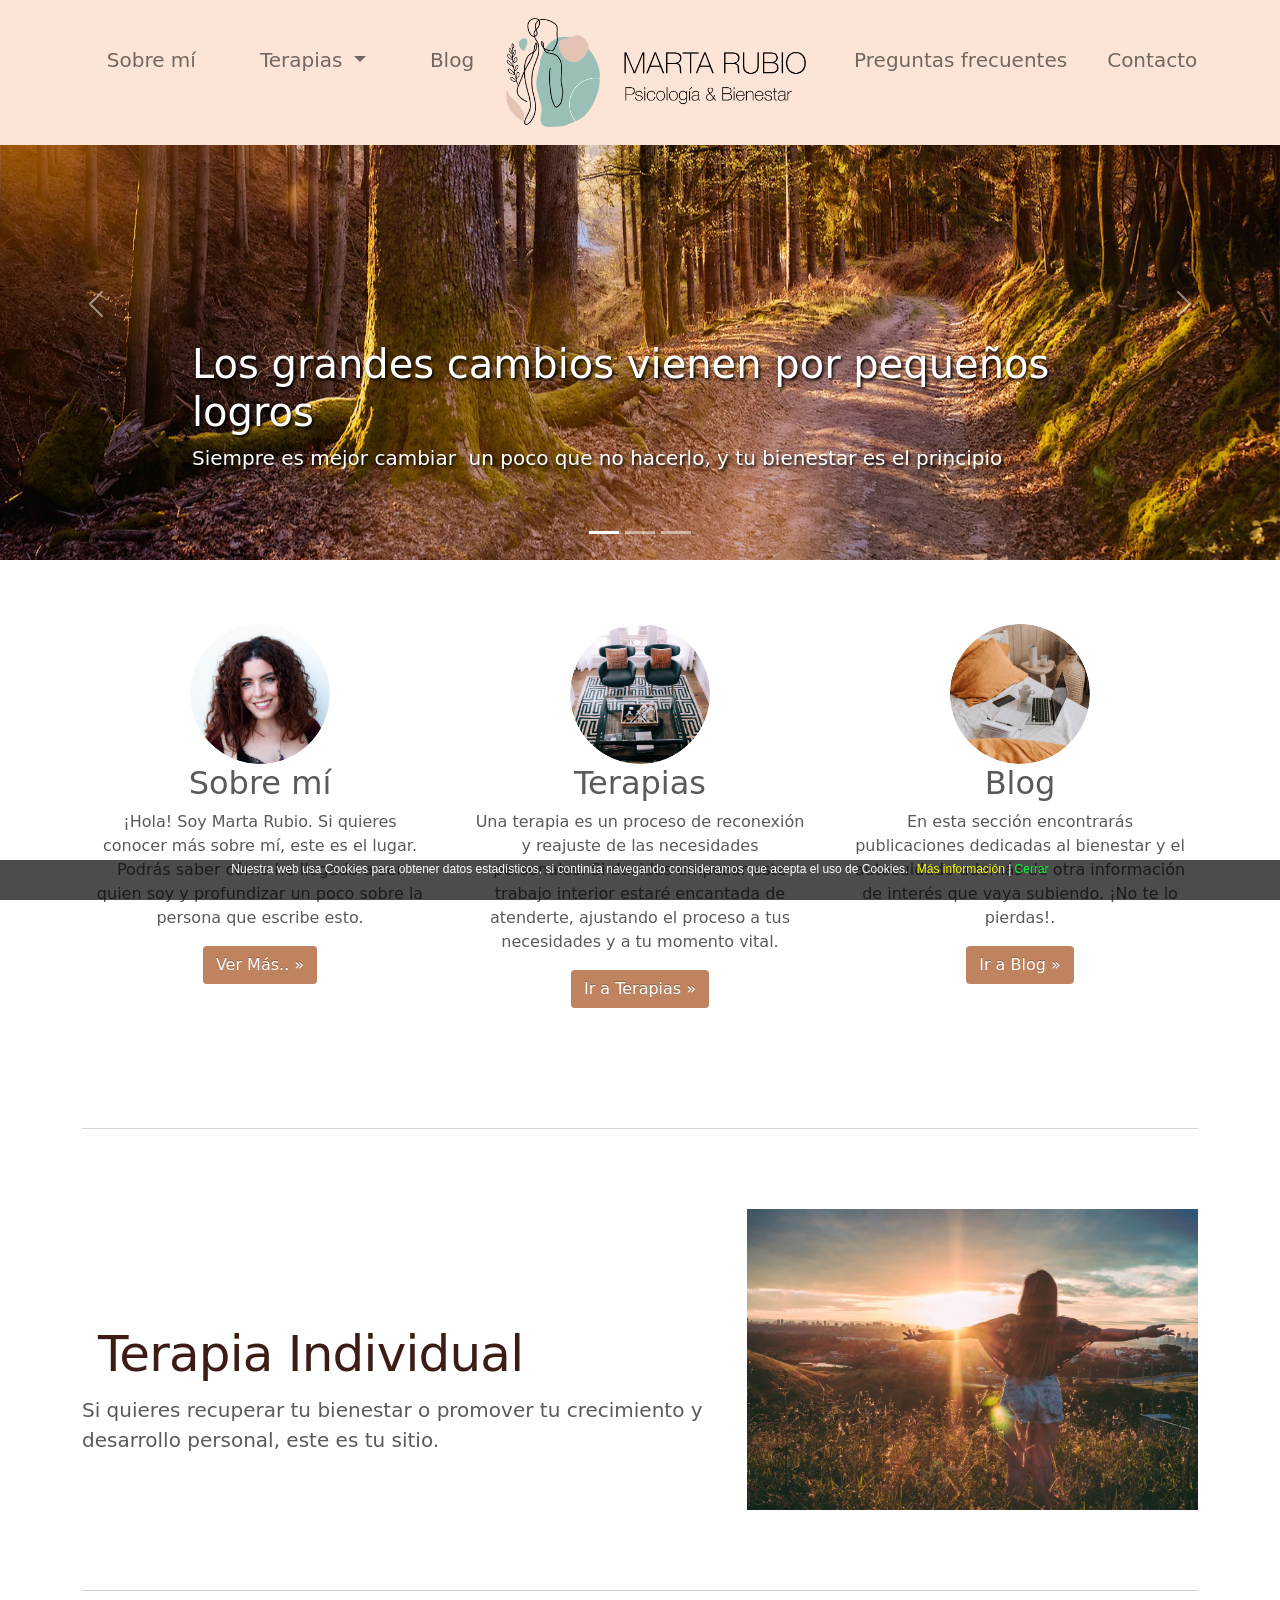
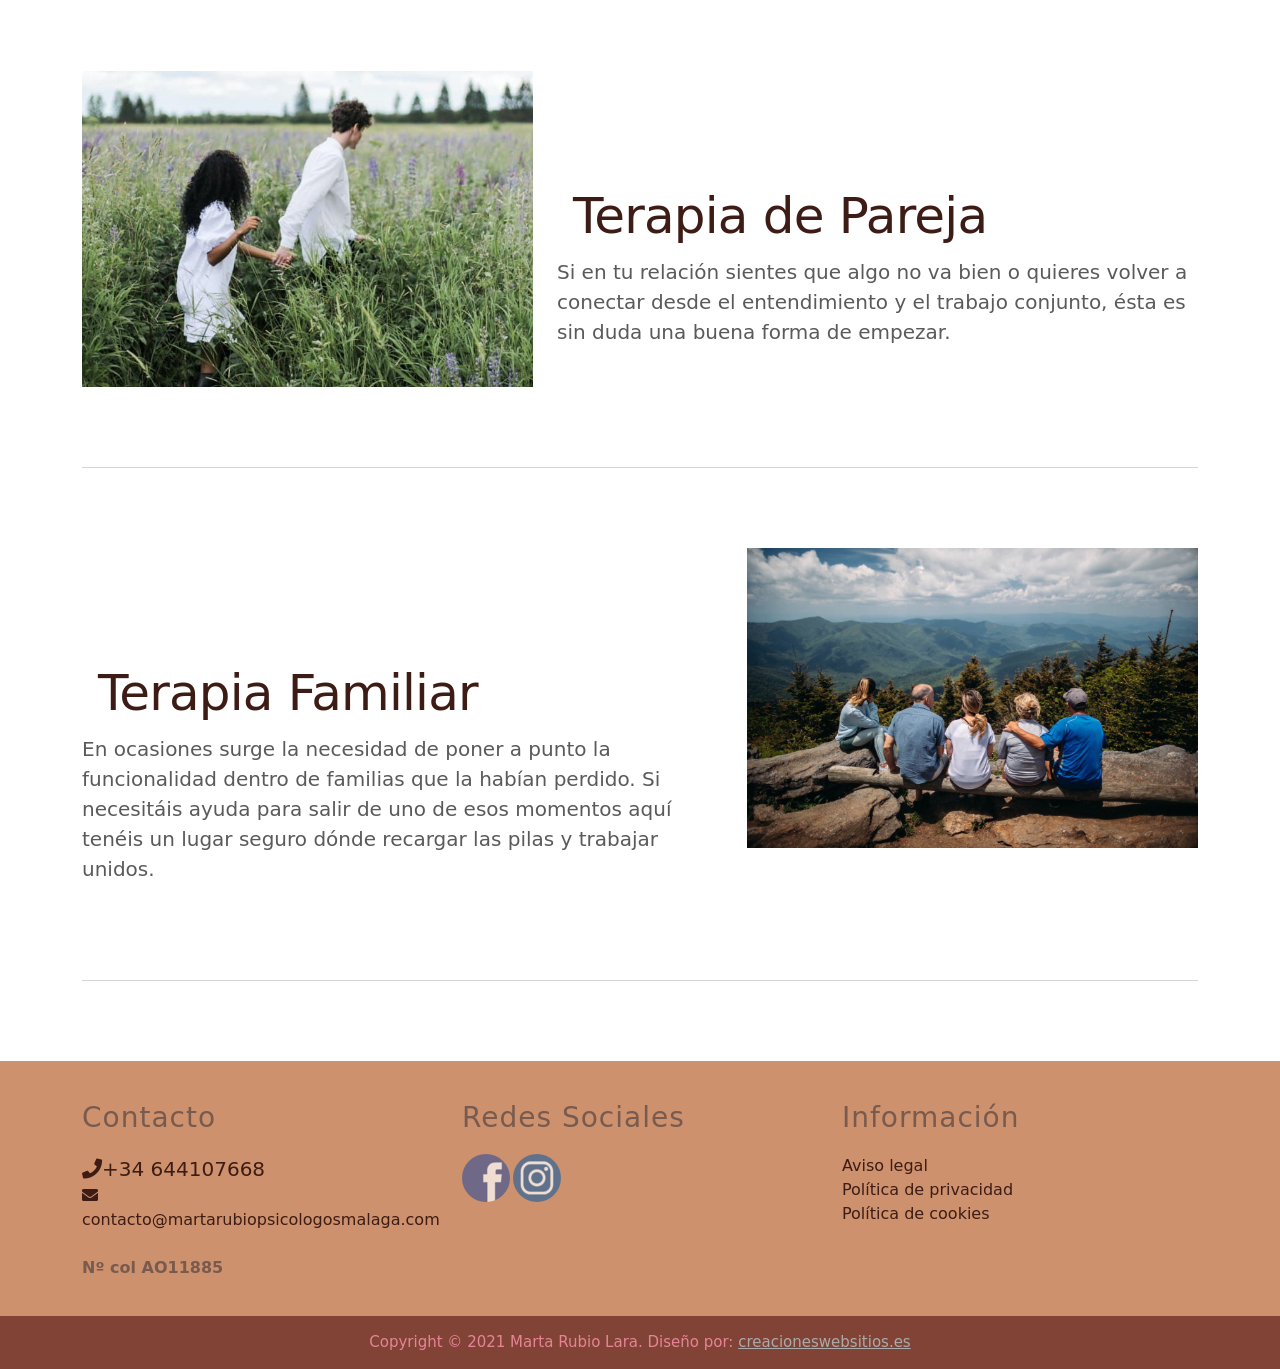
==== commit 7483b986: "commit" ====
--- a/index.html
+++ b/index.html
@@ -374,7 +374,8 @@
                                 <a class="navbar-brand colormio" href="tel:+34644107668"><i class="fa fa-phone"></i>+34 644107668</a>
                             </li>
                             <li>
-                                <a class="navbar-brand colormio" href="mailto:contacto@martarubiopsicologosmalaga.com"><i class="fa fa-envelope"></i>contacto@martarubiopsicologosmalaga.com</a>
+                                <a class="sinSubrayado colormio" href="mailto:contacto@martarubiopsicologosmalaga.com"><i class="fa fa-envelope"></i>contacto@martarubiopsicologosmalaga.com</a>
+
                             </li>
 
                             <br>
@@ -413,9 +414,9 @@
                     <div class="col-lg-4 ">
                         <h3>Información</h3>
                         <ul class="list-unstyled one-column ">
-                            <li><a class="colormio nav-link" href="avisolegal.html">Aviso legal</a></li>
-                            <li><a class="colormio nav-link" href="privacidad.html">Política de privacidad</a></li>
-                            <li><a class="colormio nav-link" href="cokies.html">Política de cookies</a></li>
+                            <li><a class="colormio sinSubrayado" href="avisolegal.html">Aviso legal</a></li>
+                            <li><a class="colormio sinSubrayado" href="privacidad.html">Política de privacidad</a></li>
+                            <li><a class="colormio sinSubrayado" href="cokies.html">Política de cookies</a></li>
 
 
                         </ul>
--- a/css/style.css
+++ b/css/style.css
@@ -259,4 +259,9 @@
     .sombra {
         color: white;
         text-shadow: 0.1em 0.1em 0.2em black
+    }
+    /**Quitar subrayado a link*/
+    
+    .sinSubrayado {
+        text-decoration: none;
     }
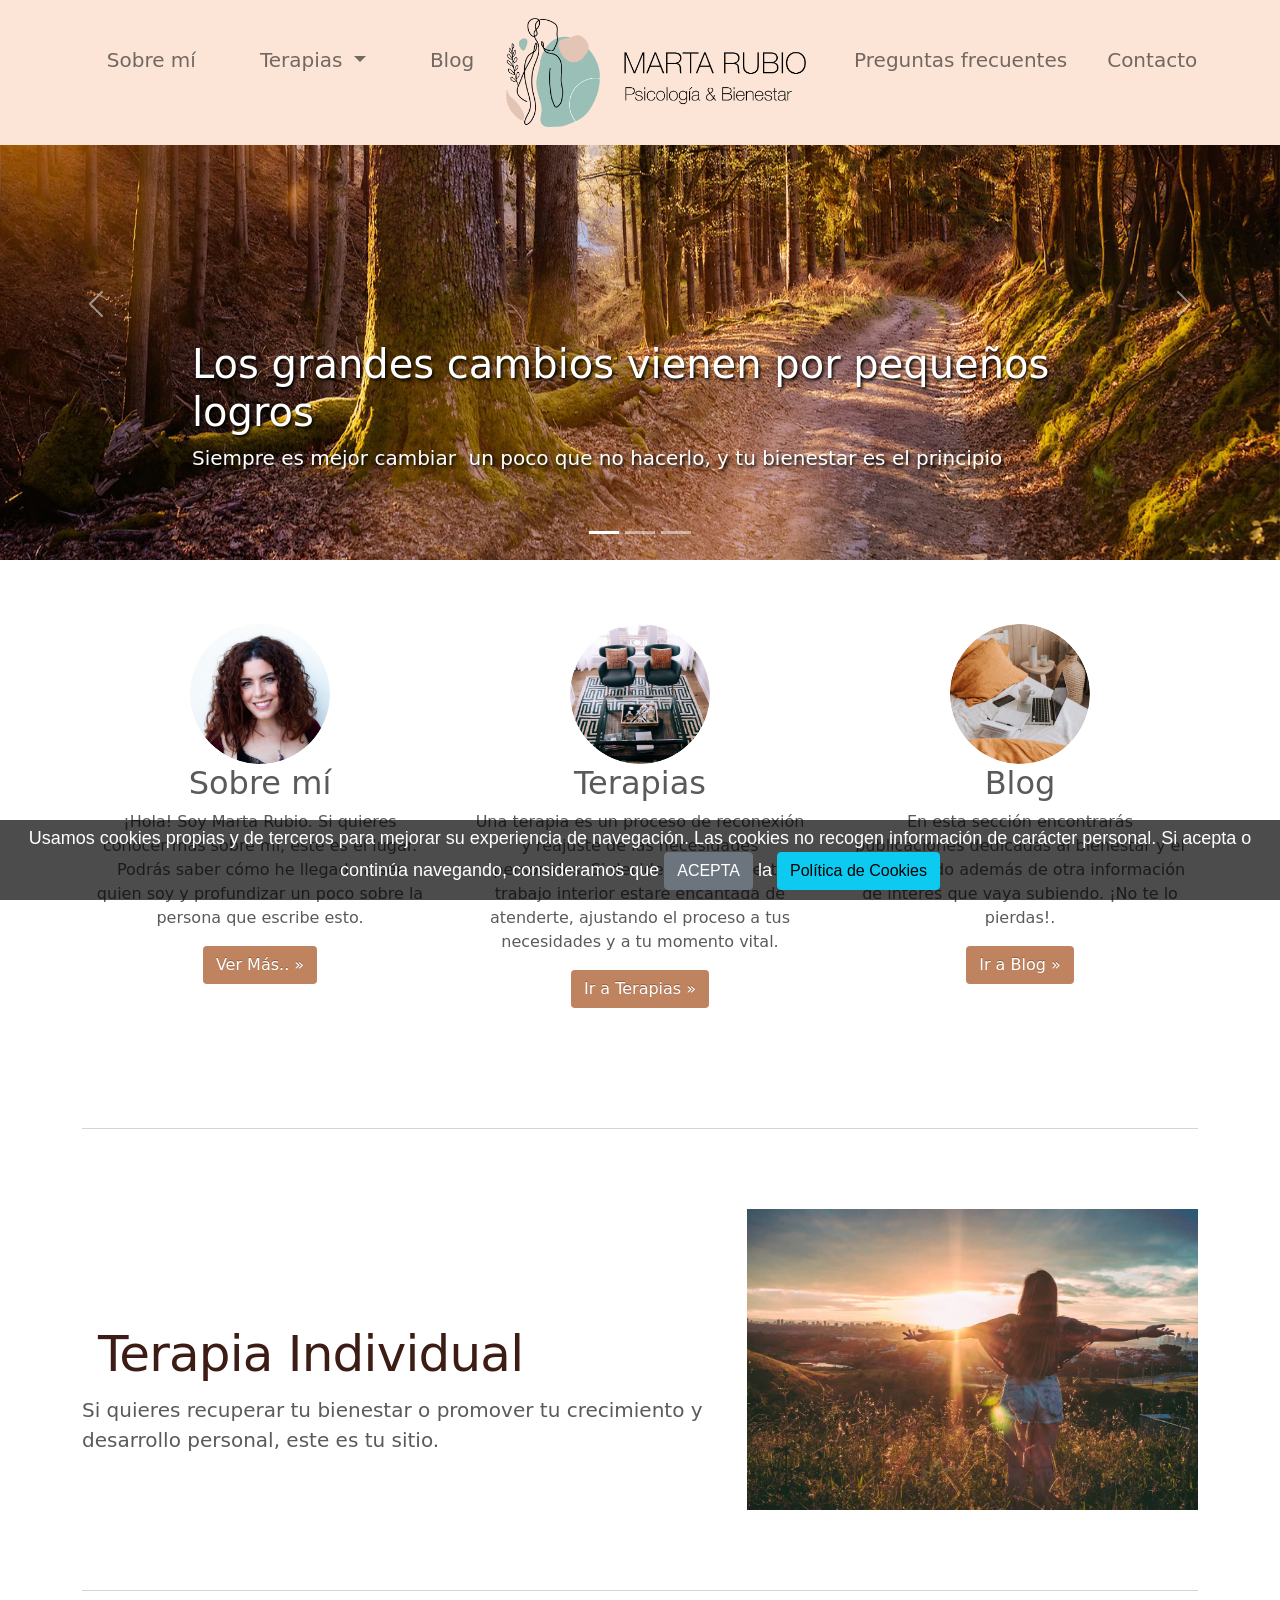
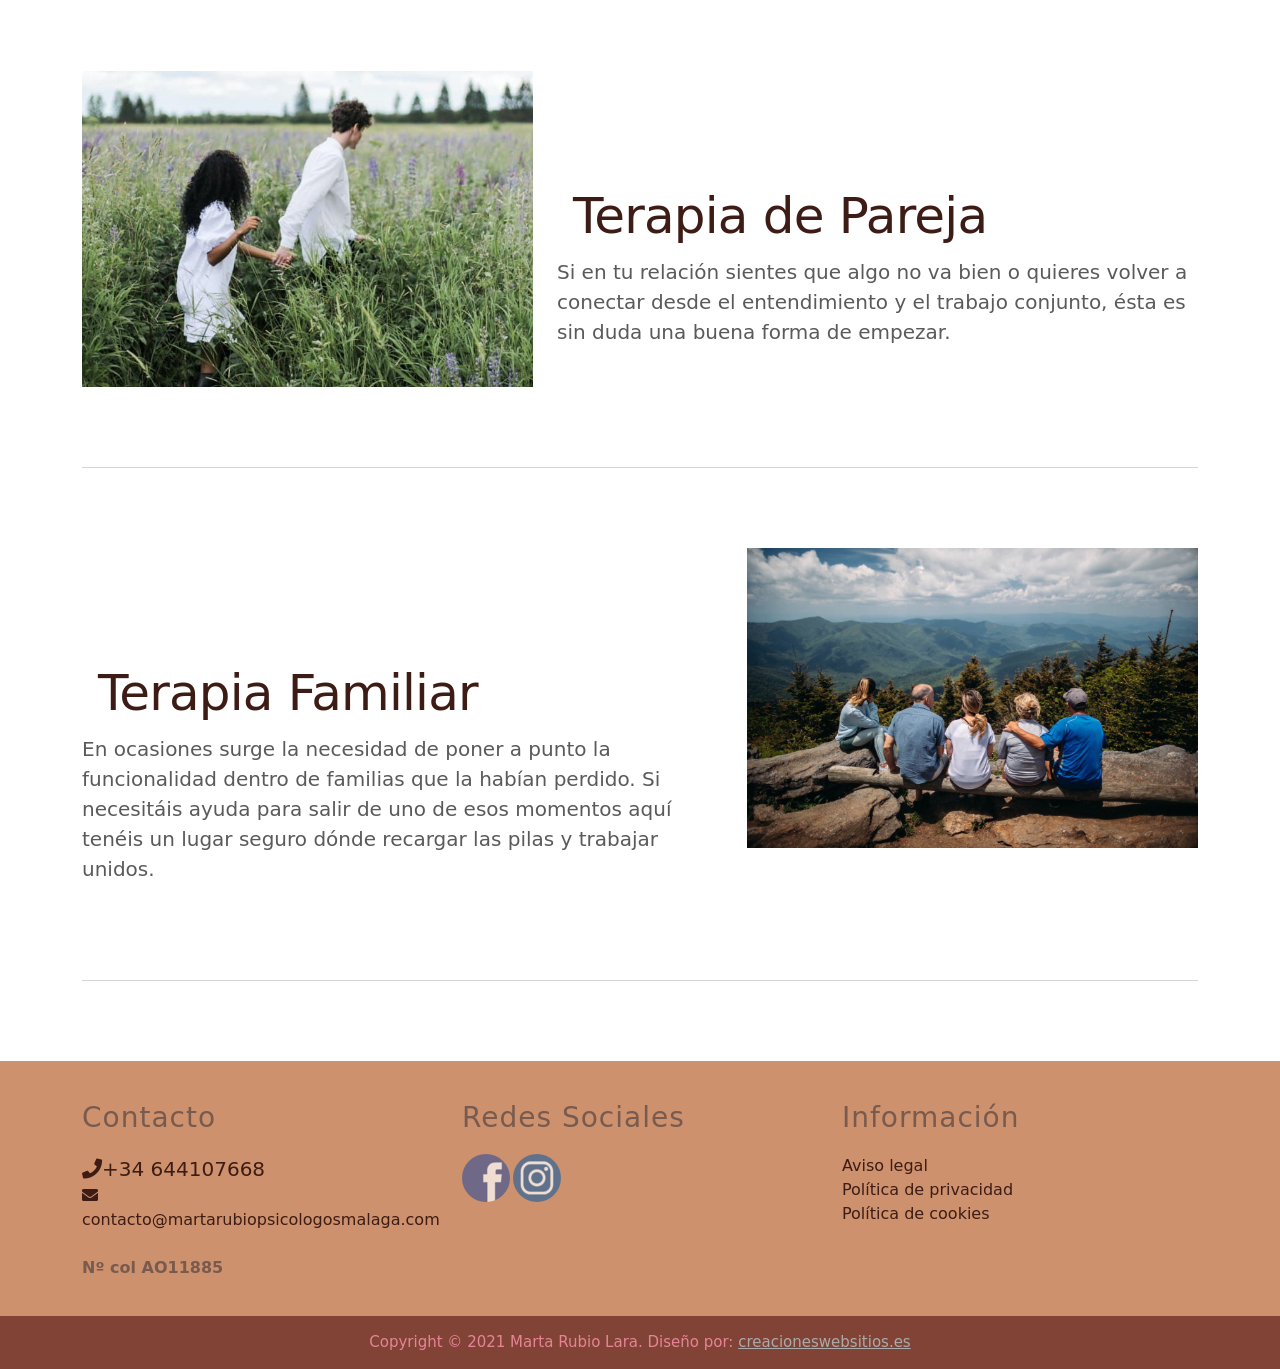
==== commit 98a43a4c: "commit blog _contacto_barracookies" ====
--- a/index.html
+++ b/index.html
@@ -53,11 +53,13 @@
     <div id="barraaceptacion">
         <div class="inner">
             <span class="miletra">
-            Nuestra web usa Cookies para obtener datos estadísticos, si continúa navegando consideramos que acepta el uso de Cookies.
-            
-         
-            <a href="cokies.html" target="_blank" class="info">Más información</a>&nbsp;|&nbsp;<a class="ok" href="javascript:QuitarCookie()">Cerrar</a>
-        </span>
+            Usamos cookies propias y de terceros para mejorar su experiencia de navegación. Las cookies
+            no recogen información de carácter personal. Si acepta o continúa navegando, consideramos
+            que  <a class="btn btn-secondary" href="javascript:QuitarCookie()">ACEPTA</a>
+         la <a href="cokies.html" target="_blank" class="btn btn-info">Política de Cookies</a>
+
+
+            </span>
         </div>
     </div>
     <a href="javascript:void(0);" id="scroll" title="Scroll to Top" style="display: none;">Top<span></span></a>
--- a/css/style.css
+++ b/css/style.css
@@ -220,8 +220,8 @@
         right: 0px;
         bottom: 0px;
         width: 100%;
-        text-align: center;
-        min-height: 40px;
+        padding-top: 5px;
+        min-height: 80px;
         background-color: rgba(0, 0, 0, 0.7);
         color: #fff;
         z-index: 99999;
@@ -230,18 +230,13 @@
     .inner {
         text-align: center;
         font-family: verdana;
-        font-size: 12px;
+        font-size: 18px;
         margin: auto;
     }
     
     .spanfoot {
         vertical-align: middle;
         text-align: center;
-    }
-    
-    .inner a.ok {
-        color: #00ff2e;
-        text-decoration: none;
     }
     
     .inner a.info {
@@ -264,4 +259,10 @@
     
     .sinSubrayado {
         text-decoration: none;
+    }
+    /* Letra Blog*/
+    
+    .letrablog {
+        font-size: 1.3em;
+        /* 1.4em x 10px = 14px */
     }
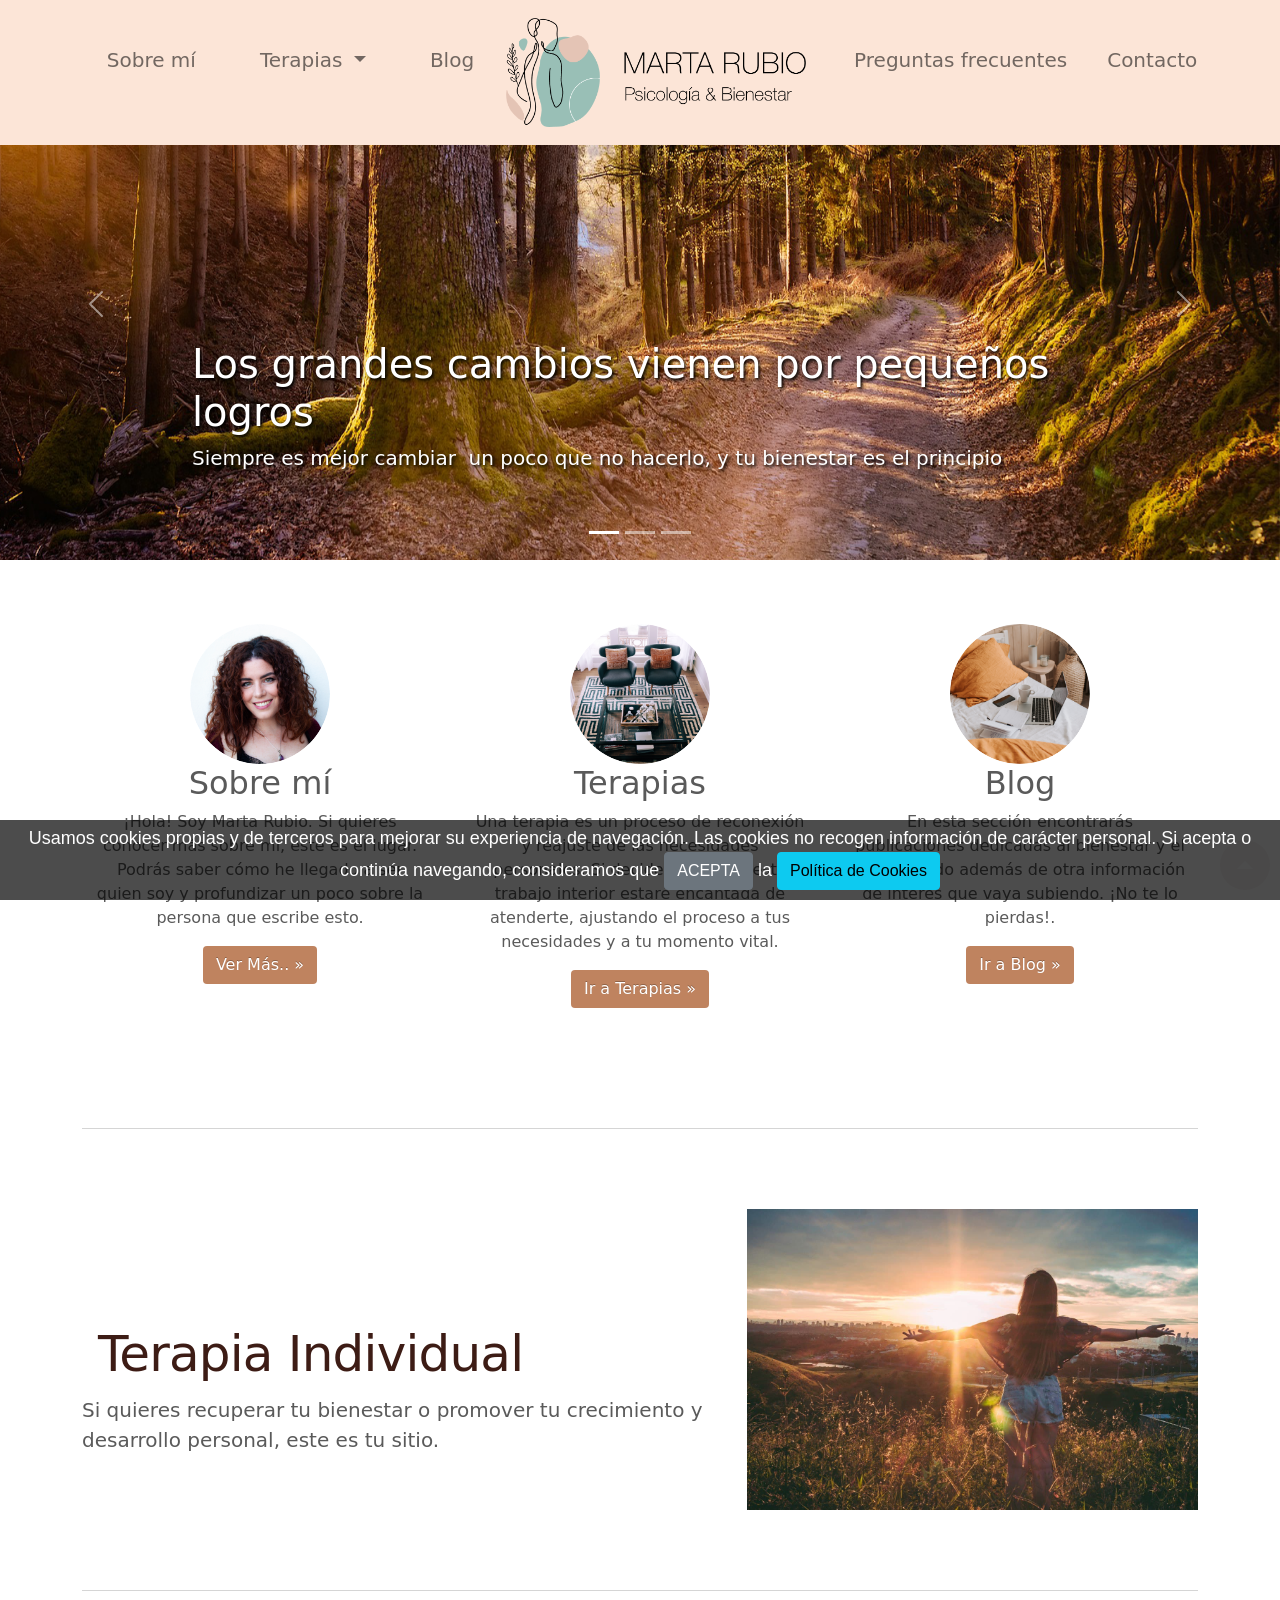
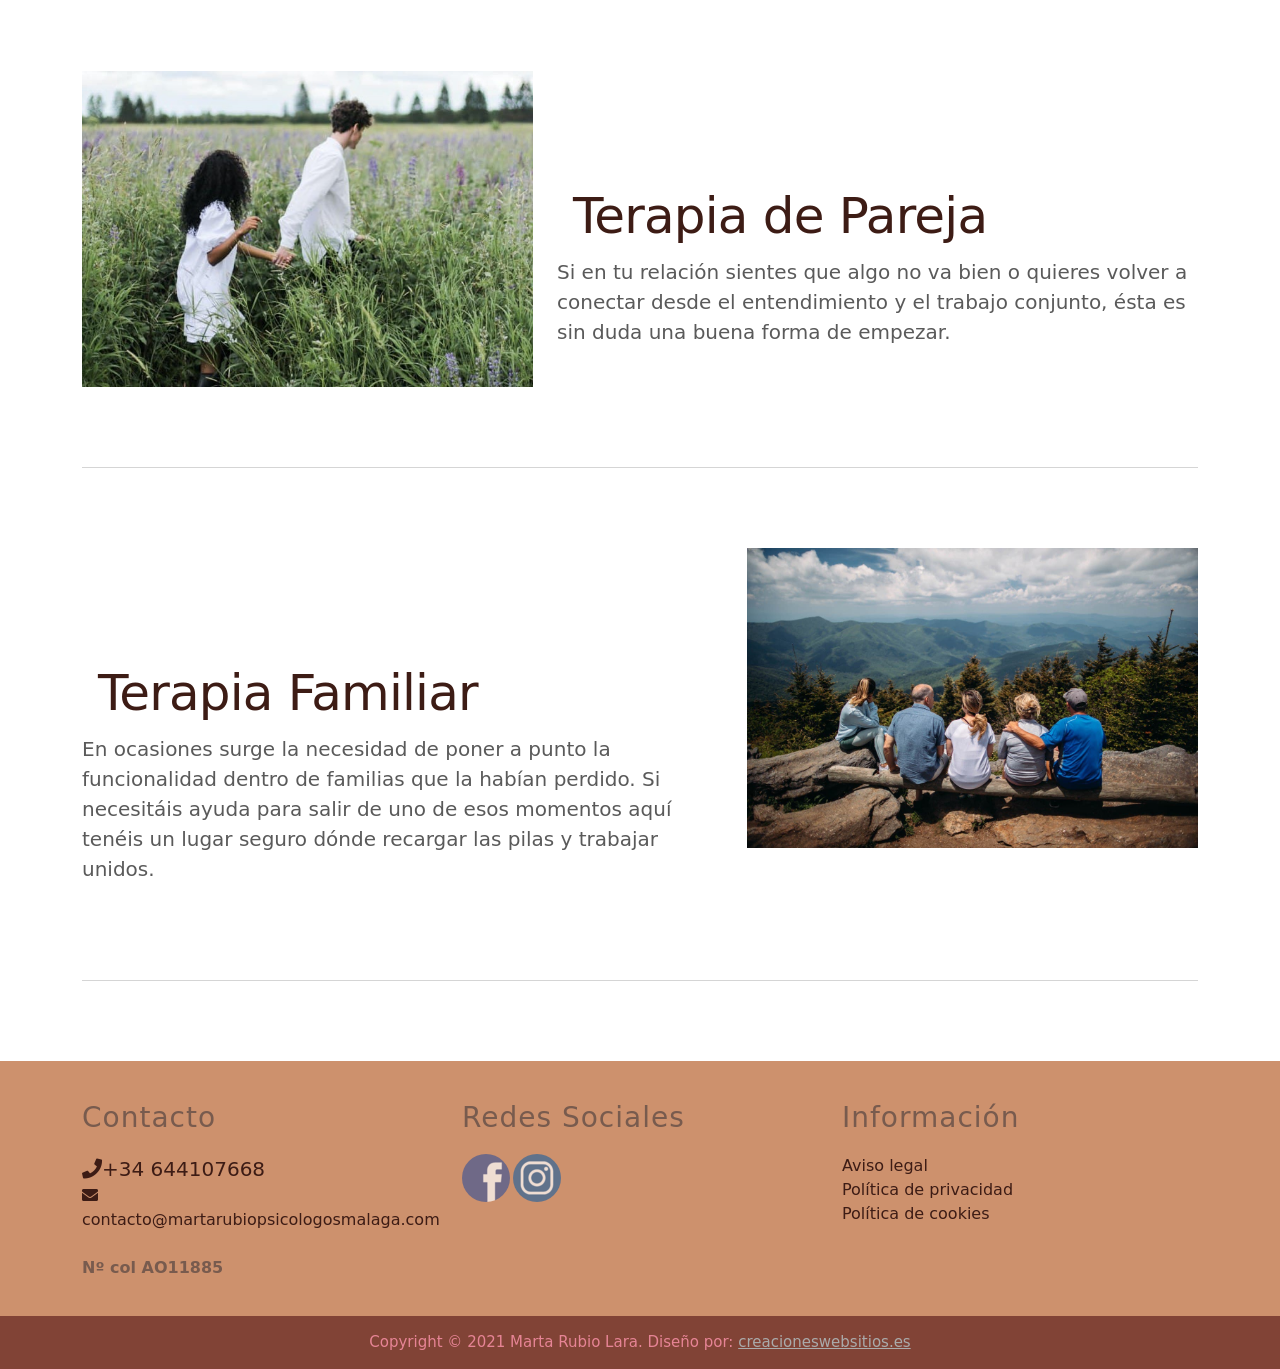
==== commit cfeb5484: "commit aos" ====
--- a/index.html
+++ b/index.html
@@ -18,7 +18,6 @@
     <meta name="bingbot" content="index, follow, max-snippet:-1, max-image-preview:large, max-video-preview:-1" />
     <title>Marta Rubio - Psicología</title>
 
-    <!--link rel="canonical" href="https://getbootstrap.com/docs/5.0/examples/carousel/">
 
 
 
@@ -40,6 +39,9 @@
     <!--load all styles -->
     <link rel="stylesheet" href="./css/alertify/alertify.css">
     <link rel="stylesheet" href="./css/alertify/themes/bootstrap.rtl.min.css" />
+
+    <link href="assets/vendor/aos/aos.css" rel="stylesheet">
+
     <script src="./js/jquery/jquery-3.5.1.min.js"></script>
 
     <!-- Global site tag (gtag.js) - Google Analytics -->
@@ -75,43 +77,7 @@
 
                 <div class="collapse navbar-collapse nav-center flex-column" id="navbarCollapse">
 
-                    <!--ul class="navbar-nav mx-auto mb-2 mb-md-0 barra1">
-                        <li class=" nav-item centrar">
-
-                            <p class="nav-link fas">
-                                <font face="small fonts" size=2>Nº col AO11885
-                                </font>
-                            </p>
-
-                            <p class="fas fa-phone nav-link ">
-                                <font face="small fonts" size=2>+34 644107668
-                                </font>
-                            </p>
-
-                            <p class="fas fa-envelope nav-link ">
-                                <font face="small fonts" size=2> contacto@martarubiopsicologosmalaga.com - mrubio.psico@copao.com
-                                </font>
-                        </li>
-
-
-                        <!--li class="nav-item ">
-                            <p class="nav-link fas centrar">Nº col AO11885
-                            </p>
-                        </li>
-                        <li class="nav-item ">
-
-                            <p class="fas fa-phone nav-link"> +34 644107668
-                            </p>
-                        </li>
-                        <li class="nav-item ">
-                            <p class="fas fa-envelope nav-link"> contacto@martarubiopsicologosmalaga.com - mrubio.psico@copao.com
-                            </p>
-                        </li>
-                    </ul-->
-                    <!--form class="d-flex">
-                            <input class="form-control me-2" type="search" placeholder="Search" aria-label="Search">
-                            <button class="btn btn-outline-success" type="submit">Search</button>
-                        </form-->
+
 
                     <!-- Barra Navegación para móvil-->
                     <ul class="navbar-nav mx-auto mb-2 mb-md-0 d-lg-none">
@@ -264,7 +230,7 @@
   ================================================== -->
         <!-- Wrap the rest of the page in another container to center all the content. -->
 
-        <div class="container marketing">
+        <div class="container marketing" data-aos="fade-up" data-aos-delay="100">
 
             <!-- Three columns of text below the carousel -->
             <div class="row">
@@ -301,7 +267,7 @@
 
             <hr class="featurette-divider">
 
-            <div class="row featurette">
+            <div class="row featurette" data-aos="fade-right" data-aos-delay="100">
                 <div class="col-md-7">
                     <h2 class="featurette-heading">
                         <a class="nav-link colormio" href="individual.html">Terapia Individual</a> <span class="text-muted "></span></h2>
@@ -316,7 +282,7 @@
 
             <hr class="featurette-divider">
 
-            <div class="row featurette">
+            <div class="row featurette" data-aos="fade-left" data-aos-delay="100">
                 <div class="col-md-7 order-md-2">
                     <h2 class="featurette-heading">
                         <a class="nav-link colormio" href="pareja.html">Terapia de Pareja</a> <span class="text-muted "></span></h2>
@@ -332,7 +298,7 @@
 
             <hr class="featurette-divider ">
 
-            <div class="row featurette ">
+            <div class="row featurette " data-aos="fade-right" data-aos-delay="100">
                 <div class="col-md-7 ">
 
                     <h2 class="featurette-heading">
@@ -431,6 +397,8 @@
                 <span>Copyright &copy; 2021  Marta Rubio Lara.
                 Diseño por: <a  href="https://creacioneswebsitios.es">creacioneswebsitios.es</a></span> </div>
         </footer>
+        <div id="preloader"></div>
+
     </main>
 
     <script src="./js/popper.min.js "></script>
@@ -439,6 +407,8 @@
     <script src="js/bootstrap/bootstrap.min.js "></script>
     <script src="js/alertify/alertify.js"></script>
     <script async src="https://www.googletagmanager.com/gtag/js?id=G-HHHKH31DY4"></script>
+
+    <script src="assets/vendor/aos/aos.js"></script>
     <script src="js/funcionesindex.js"></script>
 
 
--- a/css/style.css
+++ b/css/style.css
@@ -265,4 +265,50 @@
     .letrablog {
         font-size: 1.3em;
         /* 1.4em x 10px = 14px */
-    }+    }
+    /*--------------------------------------------------------------
+# Preloader
+--------------------------------------------------------------*/
+
+#preloader {
+    position: fixed;
+    top: 0;
+    left: 0;
+    right: 0;
+    bottom: 0;
+    z-index: 9999;
+    overflow: hidden;
+    background: #fff;
+}
+
+#preloader:before {
+    content: "";
+    position: fixed;
+    top: calc(50% - 30px);
+    left: calc(50% - 30px);
+    border: 6px solid #6e4e39;
+    border-top-color: #e2eefd;
+    border-radius: 50%;
+    width: 60px;
+    height: 60px;
+    -webkit-animation: animate-preloader 1s linear infinite;
+    animation: animate-preloader 1s linear infinite;
+}
+
+@-webkit-keyframes animate-preloader {
+    0% {
+        transform: rotate(0deg);
+    }
+    100% {
+        transform: rotate(360deg);
+    }
+}
+
+@keyframes animate-preloader {
+    0% {
+        transform: rotate(0deg);
+    }
+    100% {
+        transform: rotate(360deg);
+    }
+}
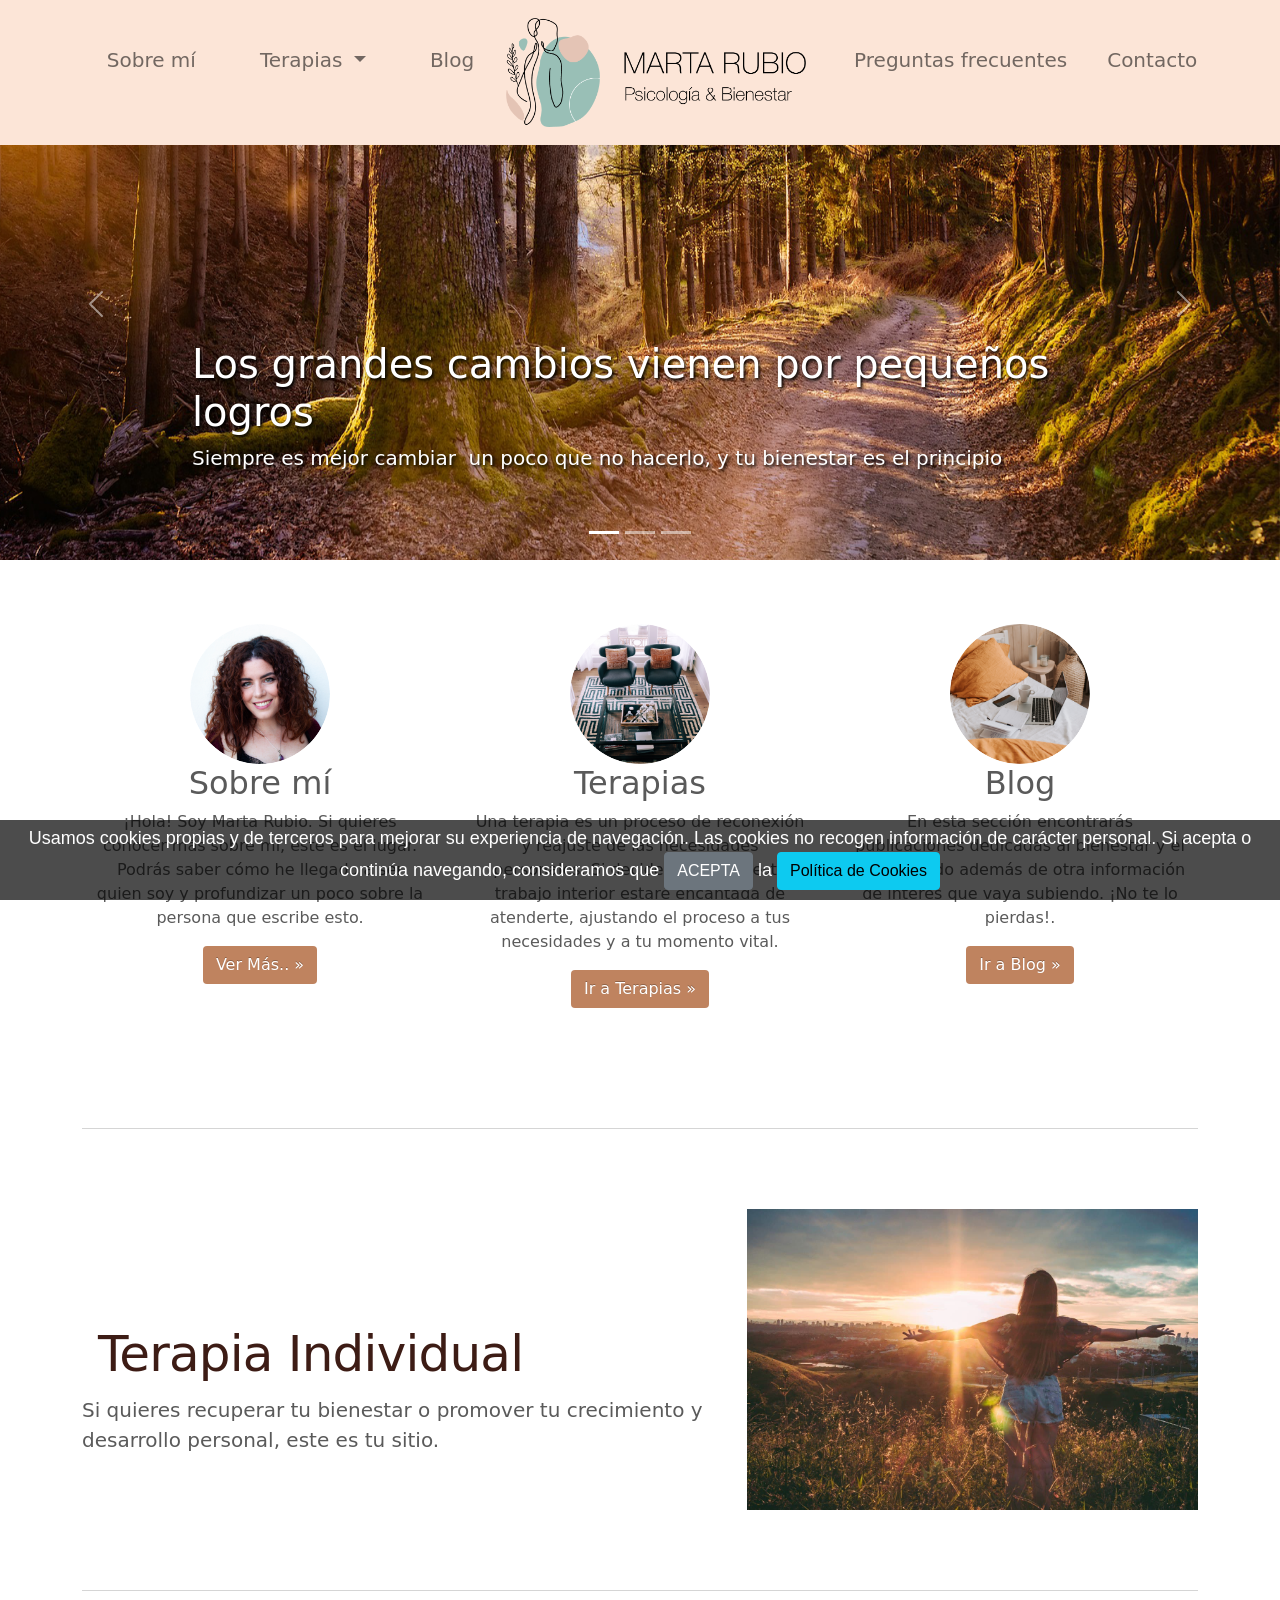
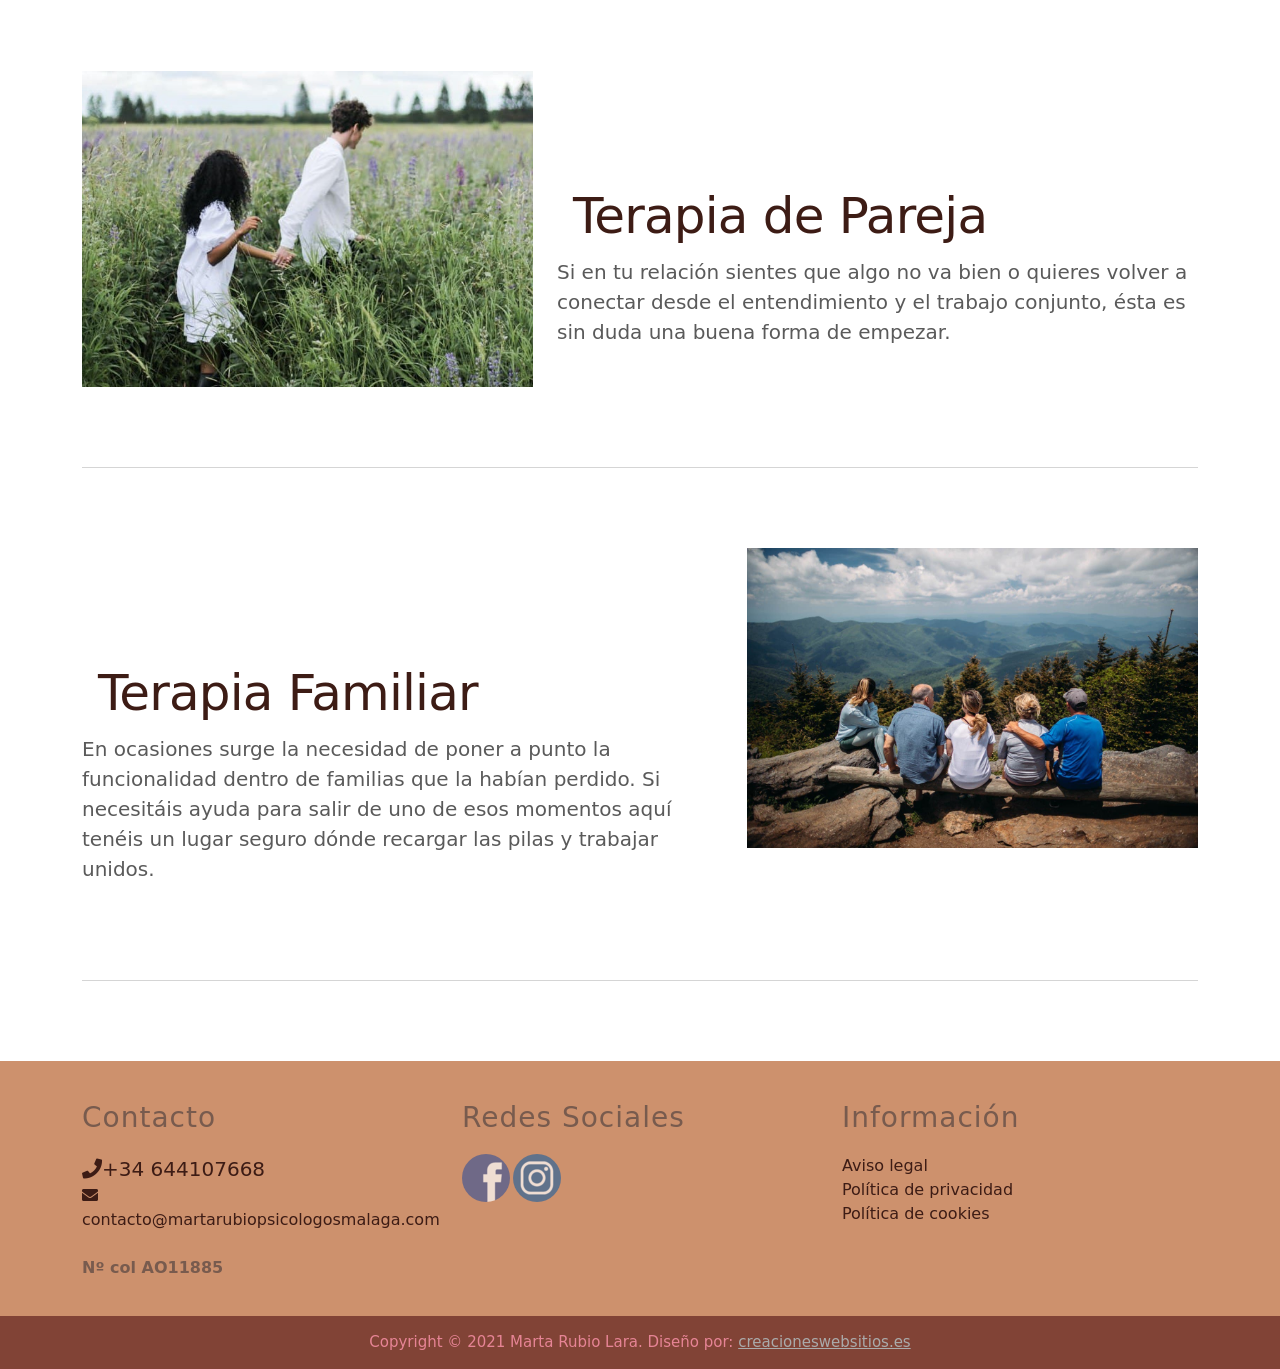
==== commit 6b26f292: "commit barracokiesbien" ====
--- a/index.html
+++ b/index.html
@@ -27,7 +27,7 @@
     <link href="css/style.css" rel="stylesheet">
 
     <style>
-
+        
     </style>
 
 
@@ -52,7 +52,7 @@
 </head>
 
 <body>
-    <div id="barraaceptacion">
+    <div id="barraaceptacion" style="display: none;">
         <div class="inner">
             <span class="miletra">
             Usamos cookies propias y de terceros para mejorar su experiencia de navegación. Las cookies
